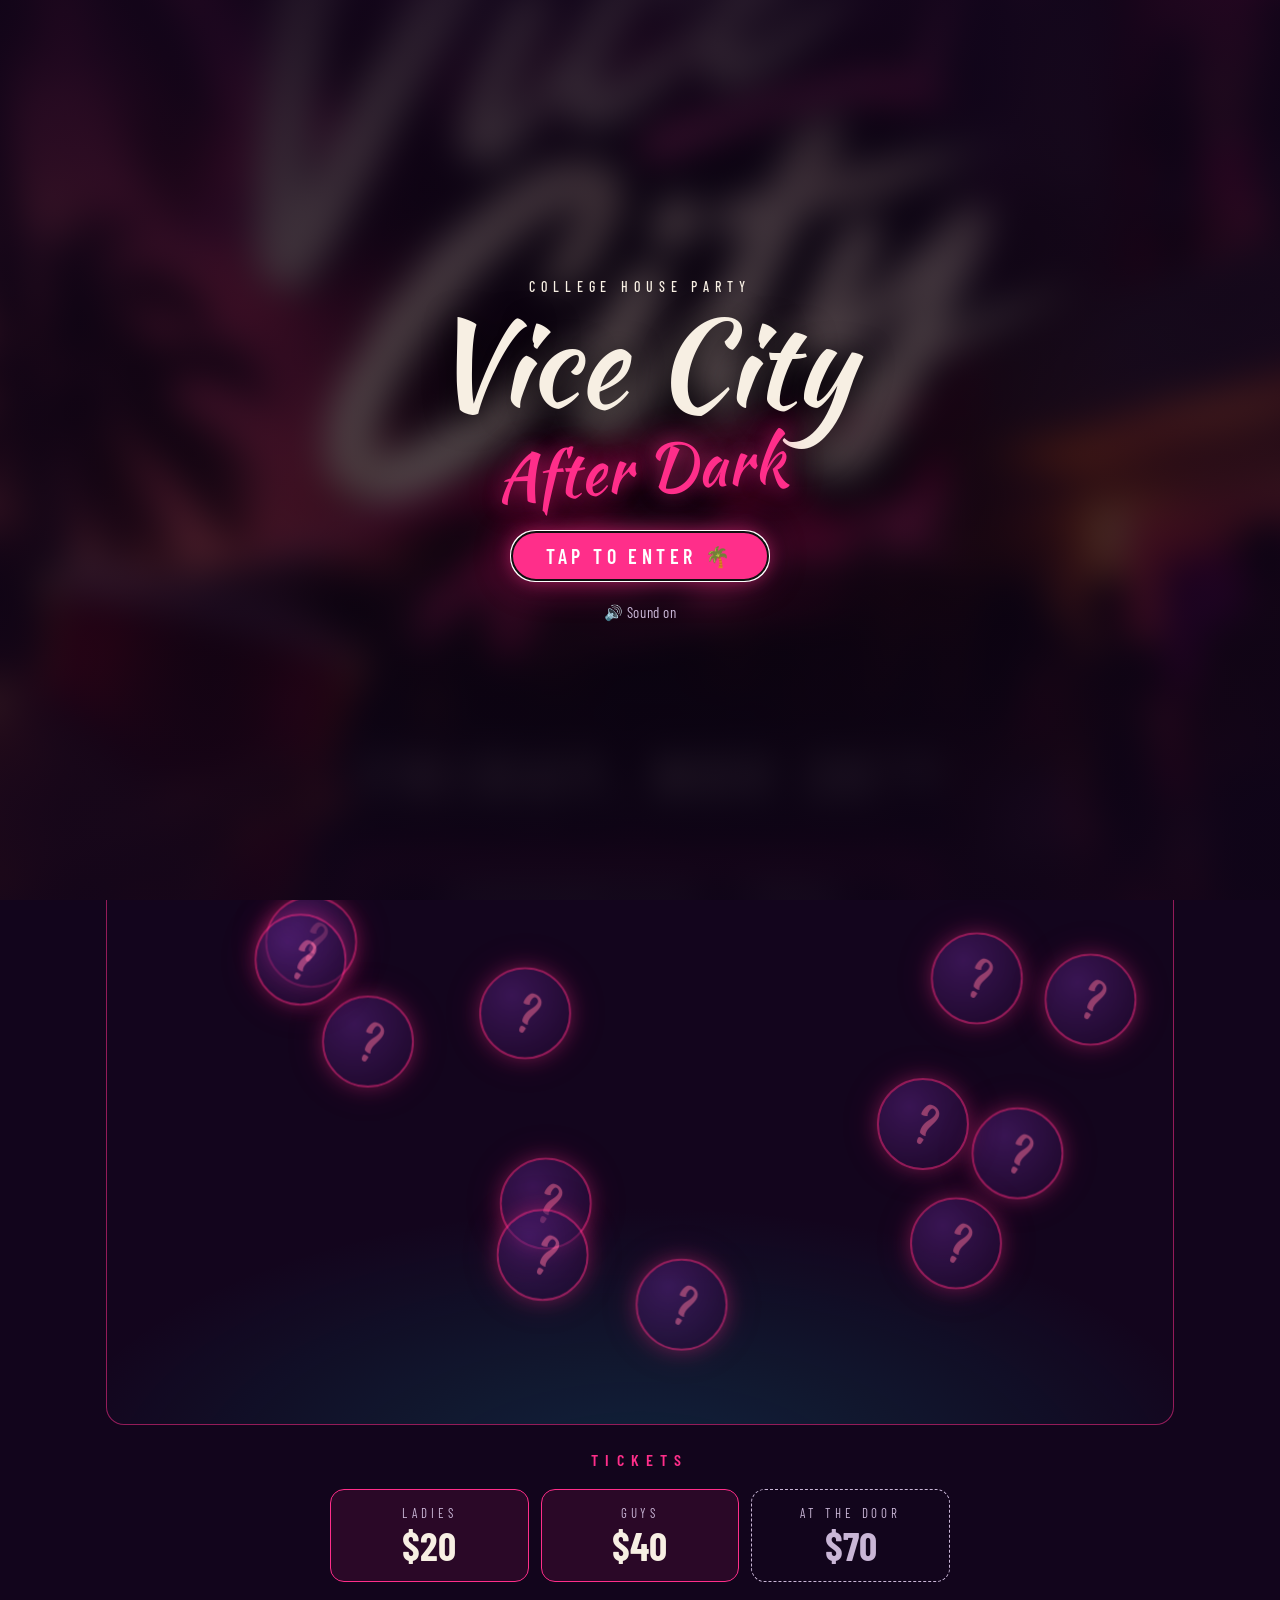
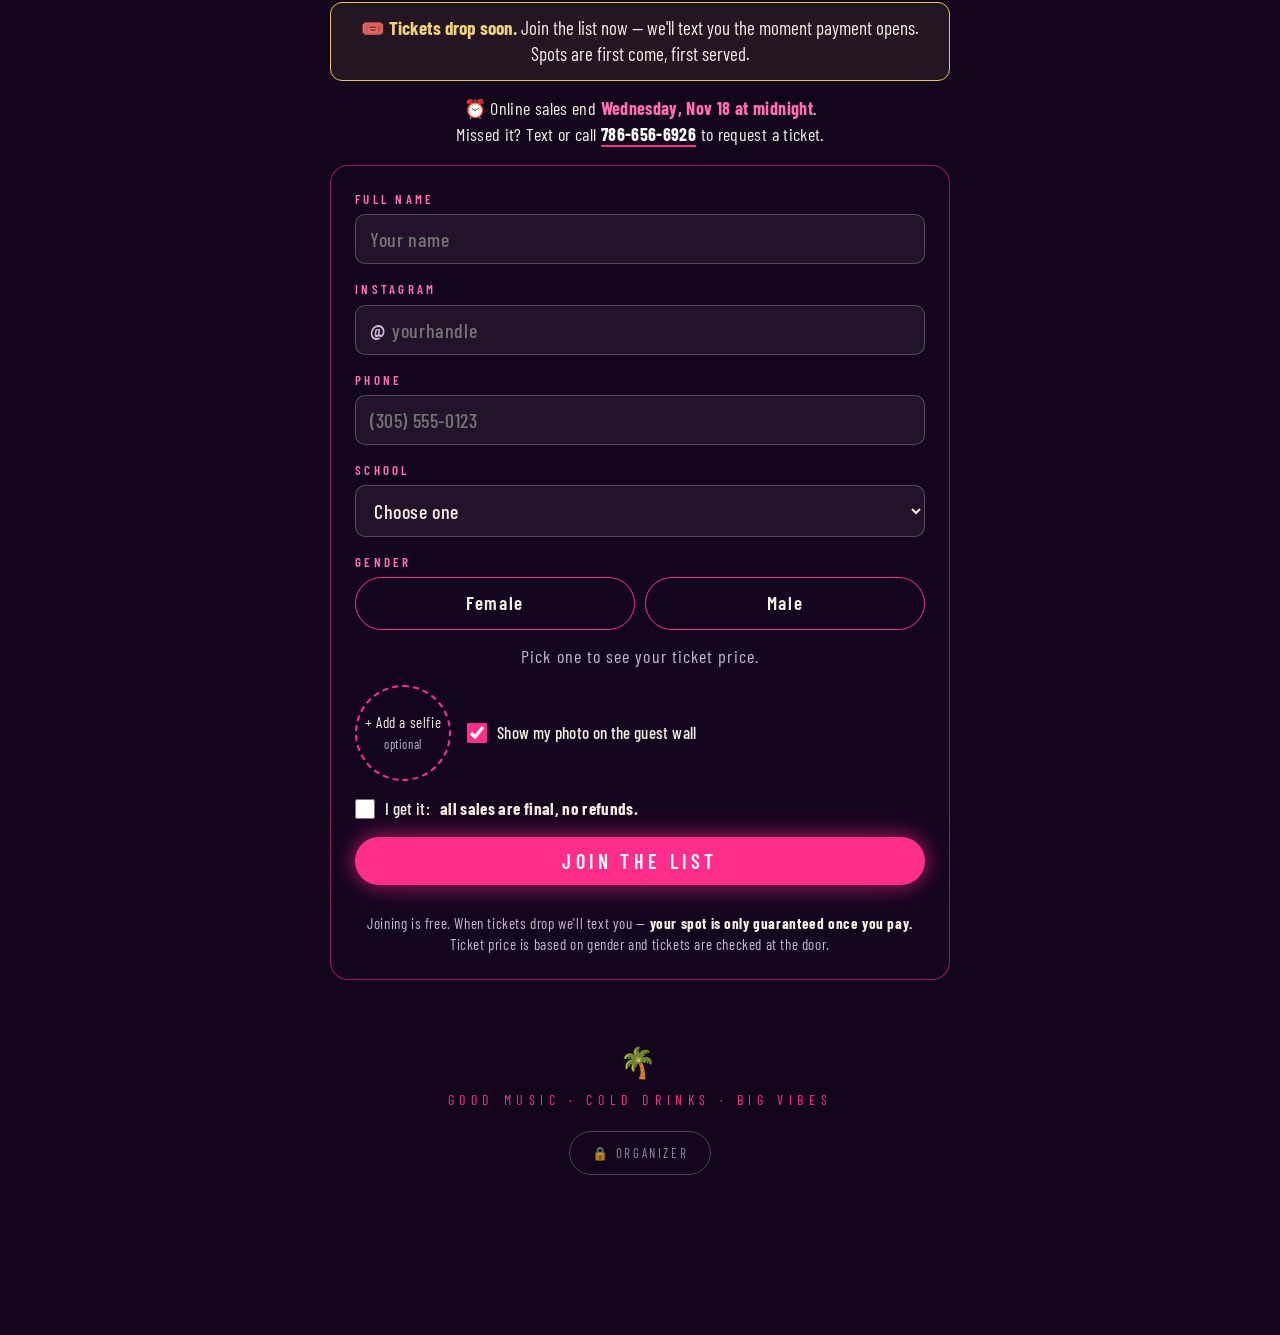
==== index.html @ 7ec66a99 "'Few spots left' instead of the number; named guests stay on the wall Most of the list (Google Forms" ====
<!doctype html>
<html lang="en">
<head>
<meta charset="utf-8">
<meta name="viewport" content="width=device-width,initial-scale=1,viewport-fit=cover">
<title>Vice City — After Dark</title>
<meta name="description" content="College House Party · Friday, Nov 20 · 8PM–4AM · Dress code: Miami Vice. Grab your ticket and get on the guest wall.">
<meta property="og:title" content="Vice City — After Dark">
<meta property="og:description" content="Friday, Nov 20 · 8PM–4AM · Ladies $20 · Guys $40 · Address revealed after RSVP">
<meta property="og:image" content="/assets/og.jpg">
<meta property="og:type" content="website">
<meta name="twitter:card" content="summary_large_image">
<meta name="theme-color" content="#14061f">
<link rel="icon" href="data:image/svg+xml,<svg xmlns='http://www.w3.org/2000/svg' viewBox='0 0 100 100'><text y='.9em' font-size='90'>🌴</text></svg>">
<link rel="preconnect" href="https://fonts.googleapis.com">
<link rel="preconnect" href="https://fonts.gstatic.com" crossorigin>
<link href="https://fonts.googleapis.com/css2?family=Barlow+Condensed:wght@400;500;600;700&family=Kaushan+Script&display=swap" rel="stylesheet">
<link rel="stylesheet" href="/styles.css">
</head>
<body>
<div class="sky" aria-hidden="true"></div>

<a class="countdown" id="countdown" href="#tickets" hidden aria-live="off">
  <span>⏰ Online tickets end in</span> <b id="cdTime">—</b> <span class="cd-sep">·</span> <b id="cdSpots">Few</b> <span>spots left</span>
</a>

<div class="splash" id="splash" hidden role="dialog" aria-label="Enter the site">
  <div class="splash-inner">
    <p class="splash-top">College House Party</p>
    <p class="splash-title">Vice City</p>
    <p class="script">After Dark</p>
    <button class="btn" id="enterBtn" type="button">Tap to enter 🌴</button>
    <p class="fine">🔊 Sound on</p>
  </div>
</div>

<header class="topline"><span></span><p>College House Party</p><span></span></header>

<main>
  <section class="hero">
    <div class="flyer-wrap">
    <div class="seal" role="img" aria-label="Exclusive for STU, FIU and UM students">
      <span class="seal-top">Exclusive</span>
      <span class="seal-mid">STU · FIU · UM</span>
      <span class="seal-bot">Students only</span>
    </div>
    <figure class="flyer">
      <img src="/assets/flyer.webp" alt="Vice City — After Dark flyer. Friday, Nov 20th. Address TBA. Dress code: Miami Vice." width="1024" height="1536">
    </figure>
    </div>

    <div class="info">
      <p class="script">After Dark</p>
      <dl class="facts">
        <div><dt>When</dt><dd>Friday, Nov 20 · 8PM – 4AM</dd></div>
        <div><dt>Where</dt><dd>Miami · <strong>address revealed after RSVP</strong></dd></div>
        <div><dt>Dress code</dt><dd>Miami Vice — linen · sundresses · button ups · colors</dd></div>
      </dl>

      <div class="counter" id="counter" aria-live="polite">
        <div><b id="spotsLeft">Few</b><span>spots left</span></div>
      </div>

      <a class="btn" href="#tickets" id="heroCta">Join the list</a>
      <p class="deadline" id="salesNote">Online tickets <strong>until Wed, Nov 18 at midnight</strong>.
        After that, text or call <a class="phone" href="sms:+17866566926">786-656-6926</a> to request a ticket · At the door: $70</p>
    </div>
  </section>

  <section class="wall-section" aria-labelledby="wallTitle">
    <h2 id="wallTitle" class="eyebrow">Who's pulling up</h2>
    <div class="wall" id="wall" role="list">
      <p class="wall-empty" id="wallEmpty">Be the first one on the wall. 🌴</p>
    </div>
    <div class="crews" id="crews" hidden>
      <h3 class="eyebrow">Crews pulling up</h3>
      <ul class="crew-list" id="crewList"></ul>
    </div>
  </section>

  <section class="tickets" id="tickets" aria-labelledby="ticketsTitle">
    <h2 id="ticketsTitle" class="eyebrow">Tickets</h2>

    <div class="prices">
      <div class="price"><span>Ladies</span><b>$20</b></div>
      <div class="price"><span>Guys</span><b>$40</b></div>
      <div class="price door"><span>At the door</span><b>$70</b></div>
    </div>

    <p class="list-note" id="listNote">🎟️ <strong>Tickets drop soon.</strong> Join the list now — we'll text you the moment payment opens. Spots are first come, first served.</p>

    <p class="deadline center">⏰ Online sales end <strong>Wednesday, Nov 18 at midnight</strong>.<br>
      Missed it? Text or call <a class="phone" href="sms:+17866566926">786-656-6926</a> to request a ticket.</p>

    <form id="rsvp" class="card" novalidate>
      <div class="closed-msg" id="closedMsg" hidden></div>

      <label>Full name
        <input name="name" id="name" autocomplete="name" maxlength="60" required placeholder="Your name">
      </label>

      <label>Instagram
        <div class="at"><span>@</span><input name="instagram" id="instagram" autocapitalize="off" autocomplete="off" spellcheck="false" maxlength="30" required placeholder="yourhandle"></div>
      </label>

      <label>Phone
        <input name="phone" id="phone" type="tel" inputmode="tel" autocomplete="tel" maxlength="20" required placeholder="(305) 555-0123">
      </label>

      <label>School
        <select name="school" id="school" required>
          <option value="" disabled selected>Choose one</option>
          <option value="FIU">FIU</option>
          <option value="St. Thomas">St. Thomas (STU)</option>
          <option value="UM">UM (University of Miami)</option>
          <option value="Other">Other</option>
        </select>
      </label>

      <div class="referral" id="referral" hidden>
        <p class="ref-note">✨ Exclusive for STU, FIU &amp; UM students. Not one of them? Tell us who invited you.</p>
        <label>Who invited you?
          <input id="refName" maxlength="60" autocomplete="off" placeholder="Their full name">
        </label>
        <label>Their school
          <select id="refSchool">
            <option value="" disabled selected>Choose one</option>
            <option value="FIU">FIU</option>
            <option value="St. Thomas">St. Thomas (STU)</option>
            <option value="UM">UM (University of Miami)</option>
          </select>
        </label>
      </div>

      <fieldset class="ticket-pick">
        <legend>Gender</legend>
        <label class="pill"><input type="radio" name="gender" value="female" required><span>Female</span></label>
        <label class="pill"><input type="radio" name="gender" value="male"><span>Male</span></label>
        <p class="your-price" id="yourPrice">Pick one to see your ticket price.</p>
      </fieldset>

      <div class="photo-row">
        <label class="photo-drop" for="photo">
          <img id="photoPreview" alt="" hidden>
          <span id="photoHint">+ Add a selfie<br><small>optional</small></span>
        </label>
        <input type="file" id="photo" name="photo" accept="image/*" hidden>
        <label class="check"><input type="checkbox" id="showPhoto" name="showPhoto" checked> Show my photo on the guest wall</label>
      </div>

      <label class="check"><input type="checkbox" id="terms" required> I get it: <strong>all sales are final, no refunds.</strong></label>

      <p class="error" id="formError" role="alert" hidden></p>
      <button class="btn wide" type="submit" id="payBtn">Join the list</button>
      <p class="fine center" id="formFine"><span id="finePay" hidden>Next step: pay to lock your spot. <strong>Your spot is only guaranteed once you pay.</strong></span><span id="fineList">Joining is free. When tickets drop we'll text you — <strong>your spot is only guaranteed once you pay.</strong></span><br>
        Ticket price is based on gender and tickets are checked at the door.</p>
    </form>

    <div class="card applied" id="applied" hidden aria-live="polite"></div>
  </section>

  <section class="ticket-page card" id="myTicket" hidden aria-live="polite"></section>
</main>

<div class="music" id="music" hidden>
  <span class="music-title" id="musicTitle"></span>
  <button class="music-btn" id="musicBtn" aria-pressed="false" aria-label="Play music"><span class="eq" aria-hidden="true"><i></i><i></i><i></i></span></button>
</div>
<div class="yt-hidden" aria-hidden="true"><div id="ytPlayer"></div></div>

<footer class="foot">
  <span class="palm" aria-hidden="true">🌴</span>
  <p>Good music · Cold drinks · Big vibes</p>
  <a class="org-link" href="/admin">🔒 Organizer</a>
</footer>

<script src="/config.js"></script>
<script src="/app.js"></script>
<script src="/music.js"></script>
</body>
</html>
---- styles.css ----
:root{
  --night:#12051c; --plum:#2a0c3d; --violet:#4b1a6b;
  --pink:#ff2e8a; --pink-soft:#ff6fb0; --sunset:#ff7a8a;
  --cream:#f7efe3; --muted:#c9b6d6; --line:rgba(255,46,138,.55);
  --card:rgba(20,6,31,.72); --radius:18px;
  --glow:0 0 18px rgba(255,46,138,.55),0 0 42px rgba(255,46,138,.25);
}
*{box-sizing:border-box;margin:0;padding:0}
[hidden]{display:none!important}
html{scroll-behavior:smooth}
body{
  min-height:100vh;background:var(--night);color:var(--cream);
  font-family:"Barlow Condensed",system-ui,sans-serif;font-size:18px;line-height:1.4;
  -webkit-font-smoothing:antialiased;overflow-x:hidden;
}
.sky{position:fixed;inset:0;z-index:-1;
  background:
    radial-gradient(120% 60% at 20% 0%,rgba(255,94,140,.35),transparent 60%),
    radial-gradient(90% 50% at 100% 30%,rgba(140,40,180,.35),transparent 60%),
    linear-gradient(180deg,#2b0d3f 0%,#170622 45%,#0b0312 100%);}

.topline{display:flex;align-items:center;gap:16px;max-width:1100px;margin:0 auto;padding:22px 16px 6px}
.topline span{flex:1;height:1px;background:var(--cream);opacity:.7}
.topline p{letter-spacing:.42em;text-transform:uppercase;font-weight:500;font-size:14px;white-space:nowrap}

main{max-width:1100px;margin:0 auto;padding:0 16px}

.hero{display:grid;grid-template-columns:minmax(0,460px) minmax(0,1fr);gap:40px;align-items:center;padding:24px 0 40px}
/* gold "exclusive" seal on the flyer */
.flyer-wrap{position:relative}
.seal{position:absolute;top:-18px;right:-18px;z-index:2;width:118px;height:118px;border-radius:50%;
  display:grid;place-content:center;justify-items:center;gap:1px;text-align:center;transform:rotate(12deg);
  color:#3b2406;text-transform:uppercase;font-weight:700;
  background:radial-gradient(circle at 30% 25%,#fff6cf 0%,#f6d878 28%,#d9a63c 60%,#a8741d 100%);
  box-shadow:0 0 0 3px #f3d27a,0 0 0 6px rgba(59,36,6,.55),0 0 0 8px #e9c25e,0 10px 28px rgba(0,0,0,.55),0 0 30px rgba(246,216,120,.45)}
.seal::before{content:"";position:absolute;inset:9px;border-radius:50%;border:1.5px dashed rgba(59,36,6,.5)}
.seal-top,.seal-bot{font-size:11px;letter-spacing:.22em}
.seal-mid{font-size:17px;letter-spacing:.06em;line-height:1.05;margin:2px 0}
.flyer{border-radius:var(--radius);overflow:hidden;box-shadow:var(--glow),0 30px 60px rgba(0,0,0,.5);border:1px solid var(--line)}
.flyer img{display:block;width:100%;height:auto}

.script{font-family:"Kaushan Script",cursive;color:var(--pink);font-size:56px;line-height:1;transform:rotate(-4deg);text-shadow:var(--glow);margin-bottom:30px;padding-top:6px}
.facts{display:grid;gap:14px;margin-bottom:24px}
.facts dt{color:var(--pink-soft);letter-spacing:.35em;text-transform:uppercase;font-size:13px;font-weight:600}
.facts dd{font-size:22px;font-weight:500;letter-spacing:.04em}
.facts strong{color:var(--cream);border-bottom:1px solid var(--pink)}

.counter{display:flex;gap:12px;margin-bottom:22px;max-width:320px}
.counter div{flex:1;border:1.5px solid var(--pink);border-radius:12px;padding:10px 14px;background:rgba(255,46,138,.08)}
.counter b{display:block;font-size:40px;line-height:1;font-weight:700}
.counter span{letter-spacing:.3em;text-transform:uppercase;font-size:13px;color:var(--muted)}

.btn{display:inline-block;text-decoration:none;text-align:center;cursor:pointer;
  background:var(--pink);color:#fff;border:0;border-radius:999px;padding:14px 34px;
  font:600 20px/1 "Barlow Condensed",sans-serif;letter-spacing:.22em;text-transform:uppercase;
  box-shadow:var(--glow);transition:transform .15s,filter .15s}
.btn:hover{transform:translateY(-2px);filter:brightness(1.08)}
.btn:disabled{opacity:.45;cursor:not-allowed;transform:none}
.btn.wide{width:100%}
.fine{margin-top:12px;font-size:15px;color:var(--muted);letter-spacing:.04em}

.eyebrow{text-align:center;color:var(--pink);letter-spacing:.45em;text-transform:uppercase;font-size:16px;font-weight:600;margin:24px 0 18px}

.deadline{margin-top:14px;font-size:17px;line-height:1.45;color:var(--cream);letter-spacing:.02em}
.deadline strong{color:var(--pink-soft)}
.deadline.center{text-align:center;max-width:620px;margin:0 auto 18px;font-size:18px}
.phone{color:#fff;font-weight:700;white-space:nowrap;text-decoration:none;border-bottom:2px solid var(--pink)}

/* countdown bar (Tue–Wed, while payments are open) */
.countdown{position:sticky;top:0;z-index:30;display:flex;flex-wrap:wrap;justify-content:center;align-items:baseline;gap:6px;
  padding:10px 16px;text-decoration:none;color:#fff;text-align:center;font-size:15px;letter-spacing:.14em;text-transform:uppercase;font-weight:600;
  background:linear-gradient(90deg,#c2156b,var(--pink),#c2156b);box-shadow:0 4px 24px rgba(255,46,138,.45)}
.countdown b{font-size:19px;letter-spacing:.06em;font-variant-numeric:tabular-nums}
.countdown .cd-sep{opacity:.6}
@media (max-width:480px){.countdown{font-size:12px;letter-spacing:.05em;gap:4px;padding:9px 10px}.countdown b{font-size:15px;letter-spacing:.02em}}

/* entry splash (the tap that lets the music play) */
body.locked{overflow:hidden}
.splash{position:fixed;inset:0;z-index:50;display:grid;place-items:center;padding:24px 16px;cursor:pointer;text-align:center;
  background:#12051c;overflow:hidden;transition:opacity .55s ease}
.splash::before{content:"";position:absolute;inset:-40px;background:url(/assets/flyer.webp) center/cover;filter:blur(18px) brightness(.55) saturate(1.3)}
.splash::after{content:"";position:absolute;inset:0;background:radial-gradient(70% 55% at 50% 50%,rgba(18,5,28,.35),rgba(18,5,28,.85))}
.splash.gone{opacity:0;pointer-events:none}
.splash-inner{display:grid;gap:10px;justify-items:center;position:relative;z-index:1}
.splash-top{letter-spacing:.42em;text-transform:uppercase;font-size:14px;font-weight:500}
.splash-title{font-family:"Kaushan Script",cursive;font-size:clamp(64px,18vw,120px);line-height:.95;color:var(--cream);text-shadow:0 4px 30px rgba(0,0,0,.6)}
.splash .script{margin:0 0 22px;font-size:clamp(40px,11vw,64px)}
.splash .btn{animation:pulse 1.8s ease-in-out infinite}
@keyframes pulse{0%,100%{box-shadow:var(--glow)}50%{box-shadow:0 0 28px rgba(255,46,138,.9),0 0 70px rgba(255,46,138,.45)}}

/* small "now playing" label + play/pause circle */
/* sits above the Netlify badge (bottom-right, ~64px tall), which would otherwise swallow taps */
.music{position:fixed;right:16px;bottom:calc(84px + env(safe-area-inset-bottom));z-index:20;display:flex;align-items:center;gap:8px;pointer-events:none}
.music .music-btn{pointer-events:auto}
.music-title{font-size:12px;letter-spacing:.08em;color:var(--cream);background:rgba(18,5,28,.82);border:1px solid rgba(255,46,138,.45);
  border-radius:999px;padding:5px 10px;max-width:58vw;white-space:nowrap;overflow:hidden;text-overflow:ellipsis;backdrop-filter:blur(8px);transition:opacity .25s}
.music-title::before{content:"♫ ";color:var(--pink)}
.music.compact .music-title{opacity:0;pointer-events:none}
.music-btn{width:44px;height:44px;flex:none;border-radius:50%;display:grid;place-items:center;background:rgba(18,5,28,.9);
  border:1.5px solid var(--pink);cursor:pointer;box-shadow:var(--glow);backdrop-filter:blur(8px)}
.eq{display:flex;align-items:flex-end;gap:3px;height:16px}
.eq i{width:3px;height:5px;background:var(--pink);border-radius:1px}
.music-btn[aria-pressed=true] .eq i{animation:eq .9s ease-in-out infinite}
.music-btn[aria-pressed=true] .eq i:nth-child(2){animation-delay:.2s}
.music-btn[aria-pressed=true] .eq i:nth-child(3){animation-delay:.4s}
@keyframes eq{0%,100%{height:5px}50%{height:16px}}
/* the YouTube player stays in the page (so it can play) but out of sight */
.yt-hidden{position:fixed;left:0;bottom:0;width:200px;height:200px;opacity:.01;pointer-events:none;z-index:-2;overflow:hidden}
.yt-hidden iframe{width:200px;height:200px;border:0}

/* guest wall */
.wall{position:relative;height:min(70vh,560px);border-radius:var(--radius);overflow:hidden;
  border:1px solid var(--line);
  background:radial-gradient(80% 70% at 50% 110%,rgba(0,180,200,.18),transparent 70%),rgba(20,6,31,.55)}
.wall-empty{position:absolute;inset:0;display:grid;place-items:center;color:var(--muted);font-size:22px;letter-spacing:.06em}
.bubble{transition:opacity .85s ease}
.bubble.enter,.bubble.leave{opacity:0}
.bubble{position:absolute;left:0;top:0;width:var(--s,84px);display:flex;flex-direction:column;align-items:center;gap:6px;
  text-decoration:none;color:var(--cream);will-change:transform}
.bubble .face{width:var(--s,84px);height:var(--s,84px);border-radius:50%;overflow:hidden;display:grid;place-items:center;
  border:2px solid var(--pink);box-shadow:var(--glow);background:linear-gradient(135deg,var(--violet),var(--pink));
  font-weight:700;font-size:calc(var(--s,84px)*.36);letter-spacing:.04em}
.bubble .face img{width:100%;height:100%;object-fit:cover}
.bubble .handle{font-size:14px;font-weight:600;letter-spacing:.04em;background:rgba(18,5,28,.75);padding:2px 8px;border-radius:999px;white-space:nowrap;max-width:150px;overflow:hidden;text-overflow:ellipsis}
.bubble.mystery .face{background:radial-gradient(circle at 35% 30%,#5a2380,#22092f);color:var(--pink-soft);font-size:calc(var(--s,84px)*.5);font-family:"Kaushan Script",cursive;font-weight:400}
.bubble.filler{opacity:.55}
.bubble.me .face{border-color:#fff;box-shadow:0 0 0 3px var(--pink),var(--glow)}

/* tickets */
.tickets{padding-bottom:20px}
.prices{display:grid;grid-template-columns:repeat(3,1fr);gap:12px;max-width:620px;margin:0 auto 20px}
.price{border:1.5px solid var(--pink);border-radius:14px;padding:14px 8px;text-align:center;background:rgba(255,46,138,.1)}
.price span{display:block;letter-spacing:.3em;text-transform:uppercase;font-size:13px;color:var(--muted)}
.price b{font-size:40px;line-height:1.1}
.price.door{border-style:dashed;border-color:var(--muted);background:transparent}
.price.door b{color:var(--muted)}

.card{max-width:620px;margin:0 auto;background:var(--card);border:1px solid var(--line);border-radius:var(--radius);padding:24px;backdrop-filter:blur(10px)}
form{display:grid;gap:16px}
form>label,legend{display:grid;gap:6px;letter-spacing:.25em;text-transform:uppercase;font-size:13px;font-weight:600;color:var(--pink-soft)}
input,select{width:100%;font:500 20px "Barlow Condensed",sans-serif;letter-spacing:.03em;color:var(--cream);
  background:rgba(255,255,255,.06);border:1px solid rgba(247,239,227,.25);border-radius:10px;padding:12px 14px;text-transform:none}
select option{color:#111}
input:focus,select:focus{outline:2px solid var(--pink);outline-offset:1px}
.at{display:flex;align-items:center;background:rgba(255,255,255,.06);border:1px solid rgba(247,239,227,.25);border-radius:10px}
.at span{padding-left:14px;font-size:20px;color:var(--muted)}
.at input{border:0;background:transparent;padding-left:4px}
fieldset{border:0;display:flex;flex-wrap:wrap;gap:10px}
legend{width:100%;margin-bottom:6px}
.pill{flex:1;min-width:140px;position:relative}
.pill input{position:absolute;opacity:0;width:1px;height:1px;left:50%;top:50%;pointer-events:none}
.pill span{display:block;text-align:center;padding:12px;border-radius:999px;border:1.5px solid var(--pink);font-size:19px;font-weight:600;letter-spacing:.08em;cursor:pointer}
.pill input:checked+span{background:var(--pink);box-shadow:var(--glow)}
.pill input:focus-visible+span{outline:2px solid #fff}
.referral{display:grid;gap:14px;padding:14px;border:1.5px solid #e9c25e;border-radius:12px;background:rgba(246,216,120,.07)}
.referral label{display:grid;gap:6px;letter-spacing:.25em;text-transform:uppercase;font-size:13px;font-weight:600;color:#f3d27a}
.ref-note{font-size:17px;line-height:1.35;color:var(--cream)}
.list-note{max-width:620px;margin:0 auto 14px;text-align:center;font-size:19px;line-height:1.4;padding:12px 16px;border-radius:12px;
  border:1.5px solid #e9c25e;background:rgba(246,216,120,.08);color:var(--cream)}
.list-note strong{color:#f3d27a}
.your-price{width:100%;text-align:center;font-size:18px;letter-spacing:.06em;color:var(--muted);margin-top:4px}
.your-price b{color:#fff;font-size:22px}
.crews{margin-top:22px}
.crew-list{list-style:none;display:flex;flex-wrap:wrap;justify-content:center;gap:10px;max-width:760px;margin:0 auto}
.crew-list li{padding:8px 16px;border-radius:999px;border:1.5px solid var(--pink);background:rgba(255,46,138,.1);font-weight:600;letter-spacing:.08em;font-size:17px;box-shadow:0 0 14px rgba(255,46,138,.25)}
.photo-row{display:flex;align-items:center;gap:16px;flex-wrap:wrap}
.photo-drop{width:96px;height:96px;border-radius:50%;border:2px dashed var(--pink);display:grid;place-items:center;text-align:center;cursor:pointer;overflow:hidden;font-size:15px;letter-spacing:.04em;color:var(--cream)}
.photo-drop img{width:100%;height:100%;object-fit:cover}
.photo-drop small{color:var(--muted)}
.check{display:flex;gap:10px;align-items:flex-start;font-size:17px;letter-spacing:.02em;text-transform:none;color:var(--cream);font-weight:500;flex:1;min-width:200px}
.check input{width:20px;height:20px;margin-top:2px;flex:none;accent-color:var(--pink)}
.error{color:#ffd1e4;background:rgba(255,46,138,.18);border:1px solid var(--pink);border-radius:10px;padding:10px 14px}
.closed-msg{text-align:center;font-size:20px;padding:6px 0 2px}

.applied{text-align:center;display:grid;gap:14px}
.applied h2{font-family:"Kaushan Script",cursive;color:var(--pink);font-size:36px;font-weight:400;text-shadow:var(--glow)}
.warn{font-size:20px;font-weight:600;color:#fff;background:rgba(255,46,138,.18);border:1.5px solid var(--pink);border-radius:12px;padding:10px 14px}
.fine.center{text-align:center}
.fine strong{color:var(--cream)}

/* my ticket */
.ticket-page{margin-top:24px;text-align:center;display:grid;gap:14px;justify-items:center}
.ticket-page h2{font-family:"Kaushan Script",cursive;color:var(--pink);font-size:48px;text-shadow:var(--glow);font-weight:400}
.ticket-page .addr{font-size:24px;border:1.5px solid var(--pink);border-radius:12px;padding:12px 18px}
.ticket-page .face{width:120px;height:120px}

.foot{text-align:center;padding:40px 16px calc(160px + env(safe-area-inset-bottom));color:var(--pink);letter-spacing:.4em;text-transform:uppercase;font-size:14px}
.org-link{position:relative;z-index:25;display:inline-block;margin-top:22px;font-size:13px;letter-spacing:.2em;color:var(--muted);text-decoration:none;opacity:.75;
  border:1px solid rgba(201,182,214,.45);border-radius:999px;padding:12px 22px}
.org-link:hover{opacity:1;color:var(--cream)}
.foot .palm{font-size:30px;display:block;margin-bottom:8px}

@media (max-width:820px){
  .topline{display:none}
  .hero{grid-template-columns:1fr;gap:24px;padding-top:16px}
  .flyer-wrap{max-width:440px;margin:0 auto;width:100%}
  .seal{width:96px;height:96px;top:-12px;right:-6px}
  .seal-top,.seal-bot{font-size:9px}
  .seal-mid{font-size:14px}
  .info{text-align:center}
  .counter{margin-left:auto;margin-right:auto}
  .script{font-size:46px}
  .facts dd{font-size:20px}
  .btn{width:100%}
  .wall{height:min(75vh,520px)}
  .card{padding:18px}
  .price b{font-size:32px}
}
@media (prefers-reduced-motion:reduce){html{scroll-behavior:auto}.btn{transition:none}.splash .btn{animation:none}}
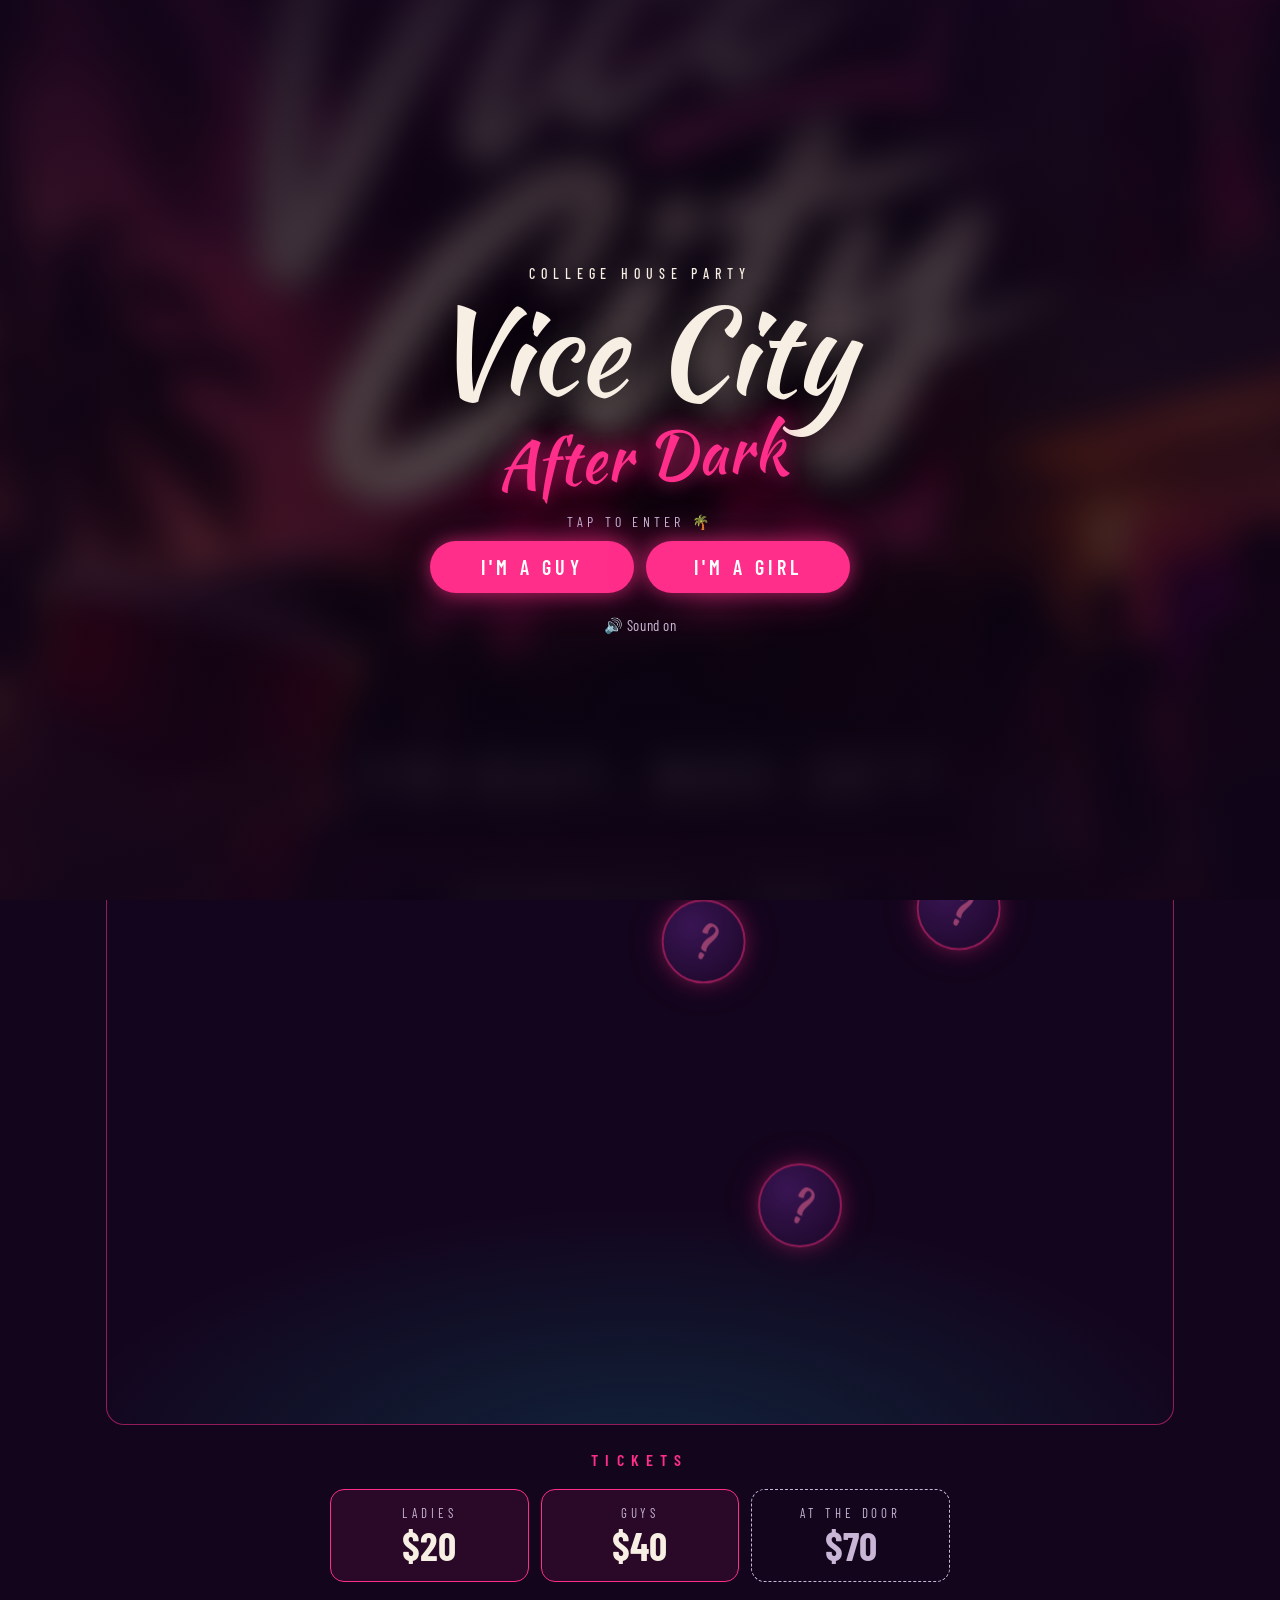
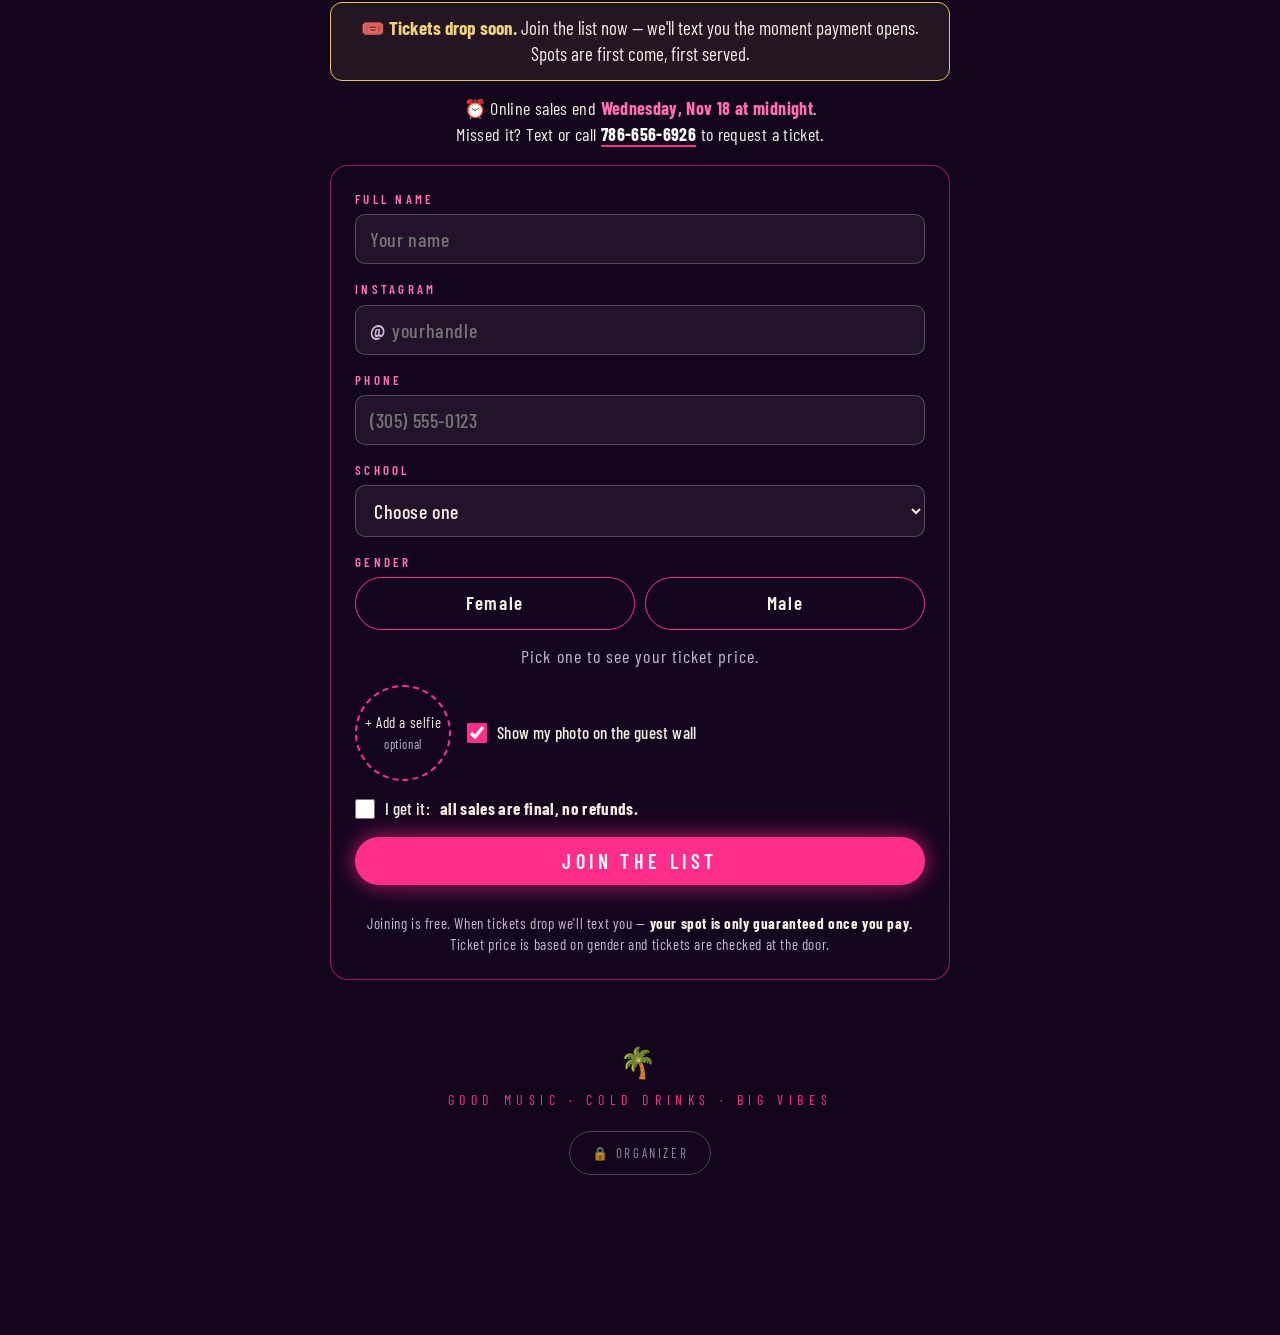
==== commit dec78123: "Entry screen asks 'I'm a guy / I'm a girl' and tailors the site - The choice (also the tap that star" ====
--- a/index.html
+++ b/index.html
@@ -29,7 +29,11 @@
     <p class="splash-top">College House Party</p>
     <p class="splash-title">Vice City</p>
     <p class="script">After Dark</p>
-    <button class="btn" id="enterBtn" type="button">Tap to enter 🌴</button>
+    <p class="splash-ask">Tap to enter 🌴</p>
+    <div class="splash-pick">
+      <button class="btn" id="enterBtn" type="button" data-gender="male">I'm a guy</button>
+      <button class="btn" type="button" data-gender="female">I'm a girl</button>
+    </div>
     <p class="fine">🔊 Sound on</p>
   </div>
 </div>
@@ -82,8 +86,8 @@
     <h2 id="ticketsTitle" class="eyebrow">Tickets</h2>
 
     <div class="prices">
-      <div class="price"><span>Ladies</span><b>$20</b></div>
-      <div class="price"><span>Guys</span><b>$40</b></div>
+      <div class="price" data-ticket="female"><span>Ladies</span><b>$20</b></div>
+      <div class="price" data-ticket="male"><span>Guys</span><b>$40</b></div>
       <div class="price door"><span>At the door</span><b>$70</b></div>
     </div>
 
--- a/styles.css
+++ b/styles.css
@@ -47,8 +47,12 @@
 
 .counter{display:flex;gap:12px;margin-bottom:22px;max-width:320px}
 .counter div{flex:1;border:1.5px solid var(--pink);border-radius:12px;padding:10px 14px;background:rgba(255,46,138,.08)}
-.counter b{display:block;font-size:40px;line-height:1;font-weight:700}
-.counter span{letter-spacing:.3em;text-transform:uppercase;font-size:13px;color:var(--muted)}
+.counter div{display:flex;flex-direction:column;align-items:center;gap:2px;text-align:center;padding:12px 16px;animation:spotsGlow 2.4s ease-in-out infinite}
+/* "FEW" in the site's pink, "SPOTS LEFT" big and bright — urgency without changing the box */
+.counter b{display:block;font-size:44px;line-height:1;font-weight:700;text-transform:uppercase;letter-spacing:.12em;color:var(--pink);text-shadow:var(--glow)}
+.counter span{letter-spacing:.14em;text-transform:uppercase;font-size:30px;line-height:1.05;font-weight:700;color:var(--cream)}
+@keyframes spotsGlow{0%,100%{box-shadow:0 0 0 rgba(255,46,138,0)}50%{box-shadow:0 0 22px rgba(255,46,138,.45)}}
+@media (prefers-reduced-motion:reduce){.counter div{animation:none}}
 
 .btn{display:inline-block;text-decoration:none;text-align:center;cursor:pointer;
   background:var(--pink);color:#fff;border:0;border-radius:999px;padding:14px 34px;
@@ -86,6 +90,10 @@
 .splash-title{font-family:"Kaushan Script",cursive;font-size:clamp(64px,18vw,120px);line-height:.95;color:var(--cream);text-shadow:0 4px 30px rgba(0,0,0,.6)}
 .splash .script{margin:0 0 22px;font-size:clamp(40px,11vw,64px)}
 .splash .btn{animation:pulse 1.8s ease-in-out infinite}
+.splash-ask{letter-spacing:.3em;text-transform:uppercase;font-size:14px;color:var(--muted);margin-top:-8px}
+.splash-pick{display:flex;gap:12px;flex-wrap:wrap;justify-content:center;width:100%;max-width:420px}
+.splash-pick .btn{flex:1;min-width:150px;padding:16px 18px}
+.prices.solo{grid-template-columns:repeat(2,1fr);max-width:420px}
 @keyframes pulse{0%,100%{box-shadow:var(--glow)}50%{box-shadow:0 0 28px rgba(255,46,138,.9),0 0 70px rgba(255,46,138,.45)}}
 
 /* small "now playing" label + play/pause circle */
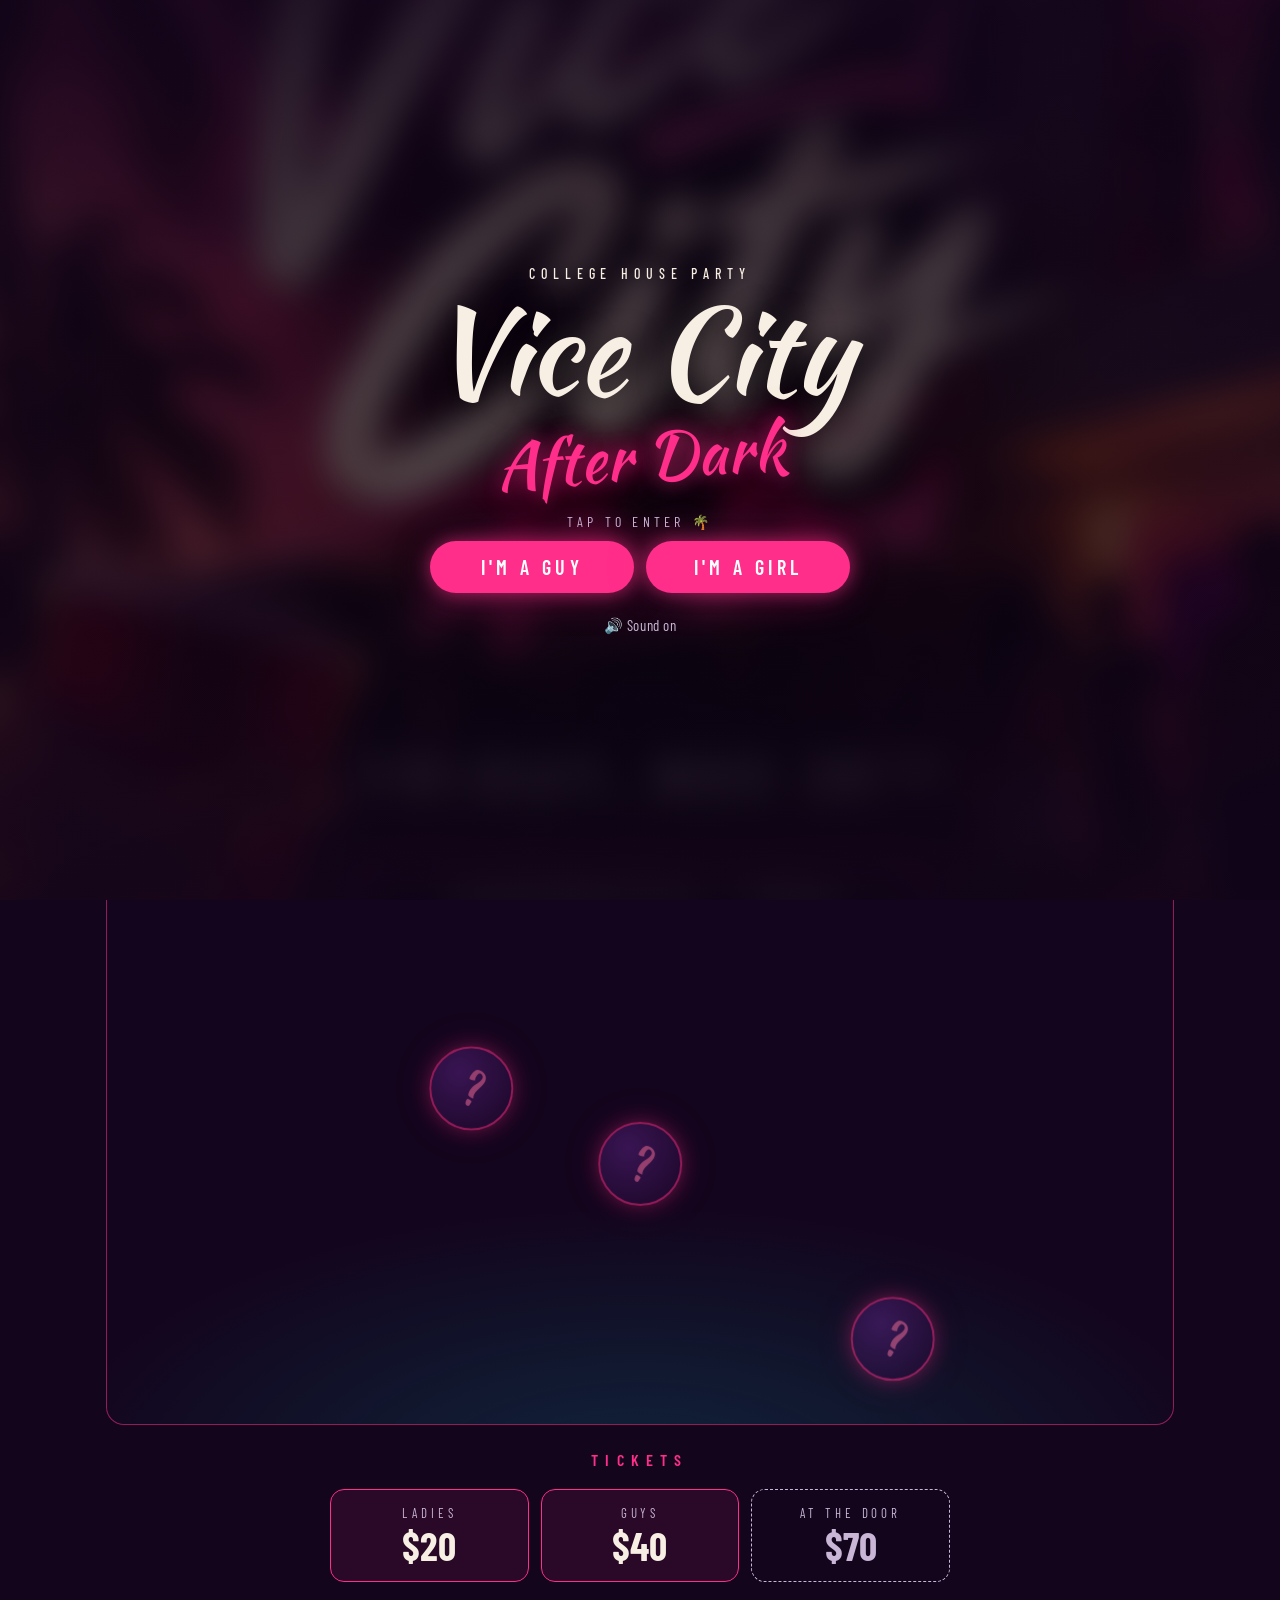
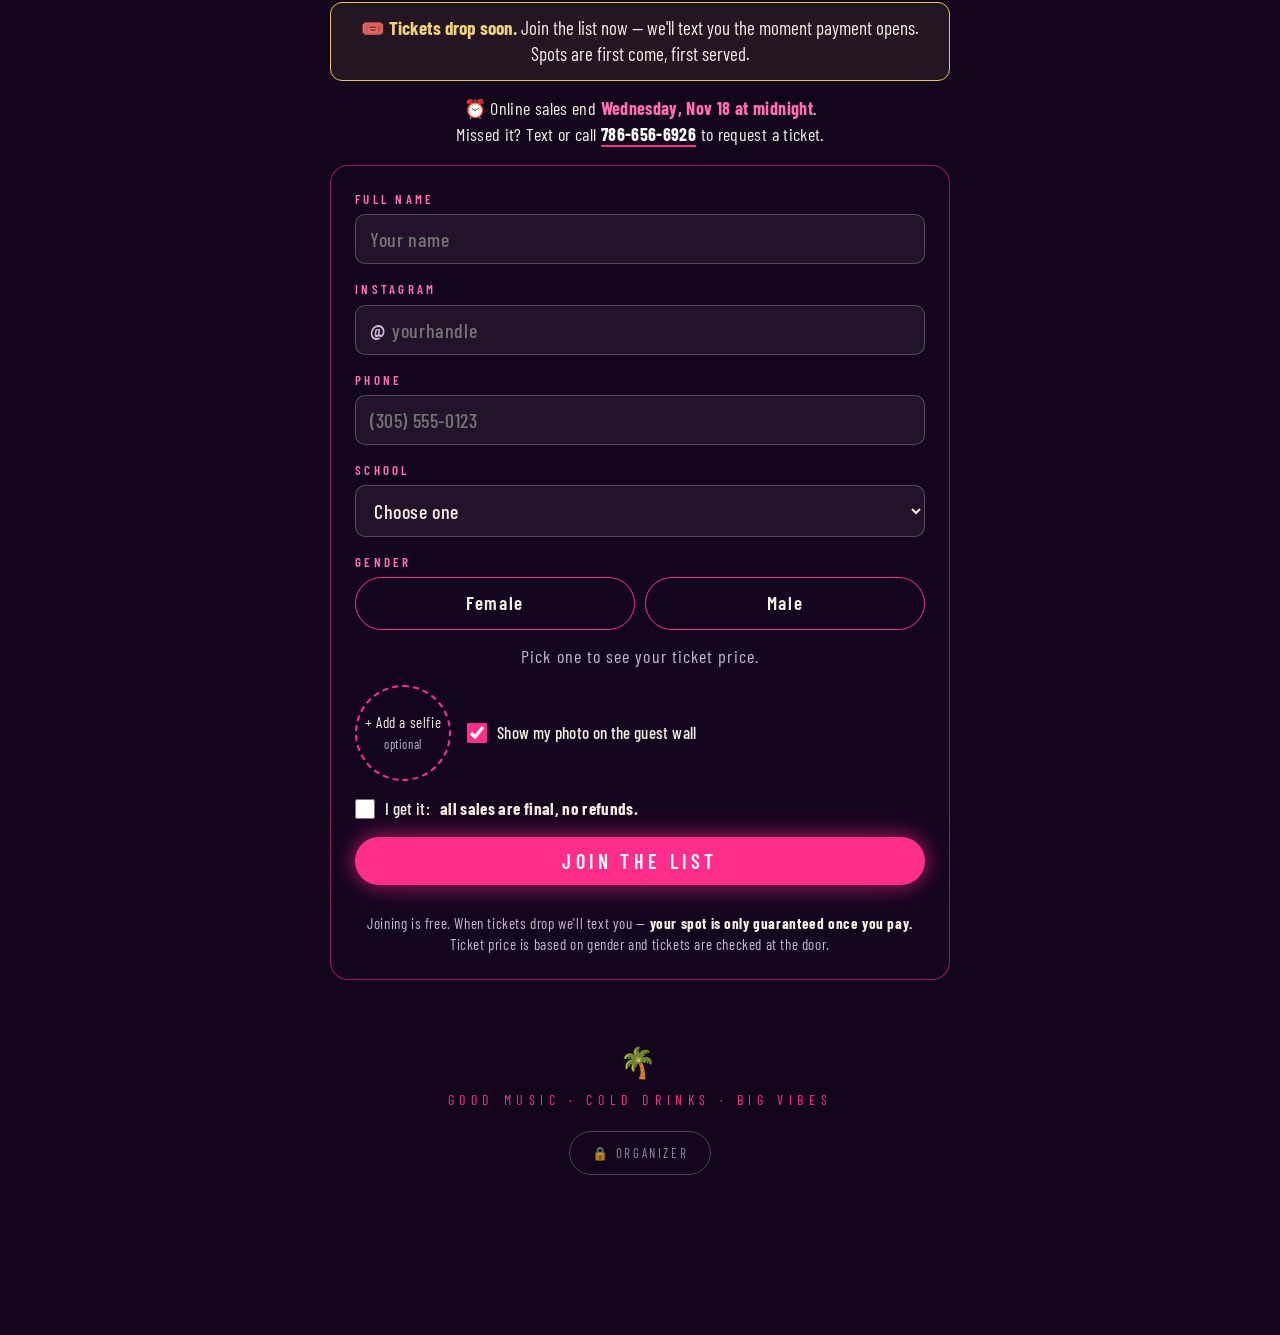
==== commit be8d4fbe: "Wall shows everyone by default, with an 'Only girls / Only guys' filter Co-Authored-By: Claude Opus " ====
--- a/index.html
+++ b/index.html
@@ -73,6 +73,10 @@
 
   <section class="wall-section" aria-labelledby="wallTitle">
     <h2 id="wallTitle" class="eyebrow">Who's pulling up</h2>
+    <div class="wall-filter" id="wallFilter" hidden role="group" aria-label="Filter the wall">
+      <button type="button" class="on" data-wf="all" aria-pressed="true">Everyone</button>
+      <button type="button" data-wf="opp" id="wfOpp" aria-pressed="false">Only girls 👀</button>
+    </div>
     <div class="wall" id="wall" role="list">
       <p class="wall-empty" id="wallEmpty">Be the first one on the wall. 🌴</p>
     </div>
--- a/styles.css
+++ b/styles.css
@@ -115,6 +115,12 @@
 /* the YouTube player stays in the page (so it can play) but out of sight */
 .yt-hidden{position:fixed;left:0;bottom:0;width:200px;height:200px;opacity:.01;pointer-events:none;z-index:-2;overflow:hidden}
 .yt-hidden iframe{width:200px;height:200px;border:0}
+
+/* wall filter: Everyone / only the opposite gender */
+.wall-filter{display:flex;gap:10px;justify-content:center;margin:-4px 0 16px}
+.wall-filter button{background:transparent;color:var(--cream);border:1.5px solid var(--pink);border-radius:999px;padding:9px 18px;
+  font:600 15px "Barlow Condensed",sans-serif;letter-spacing:.14em;text-transform:uppercase;cursor:pointer}
+.wall-filter button.on{background:var(--pink);box-shadow:var(--glow)}
 
 /* guest wall */
 .wall{position:relative;height:min(70vh,560px);border-radius:var(--radius);overflow:hidden;
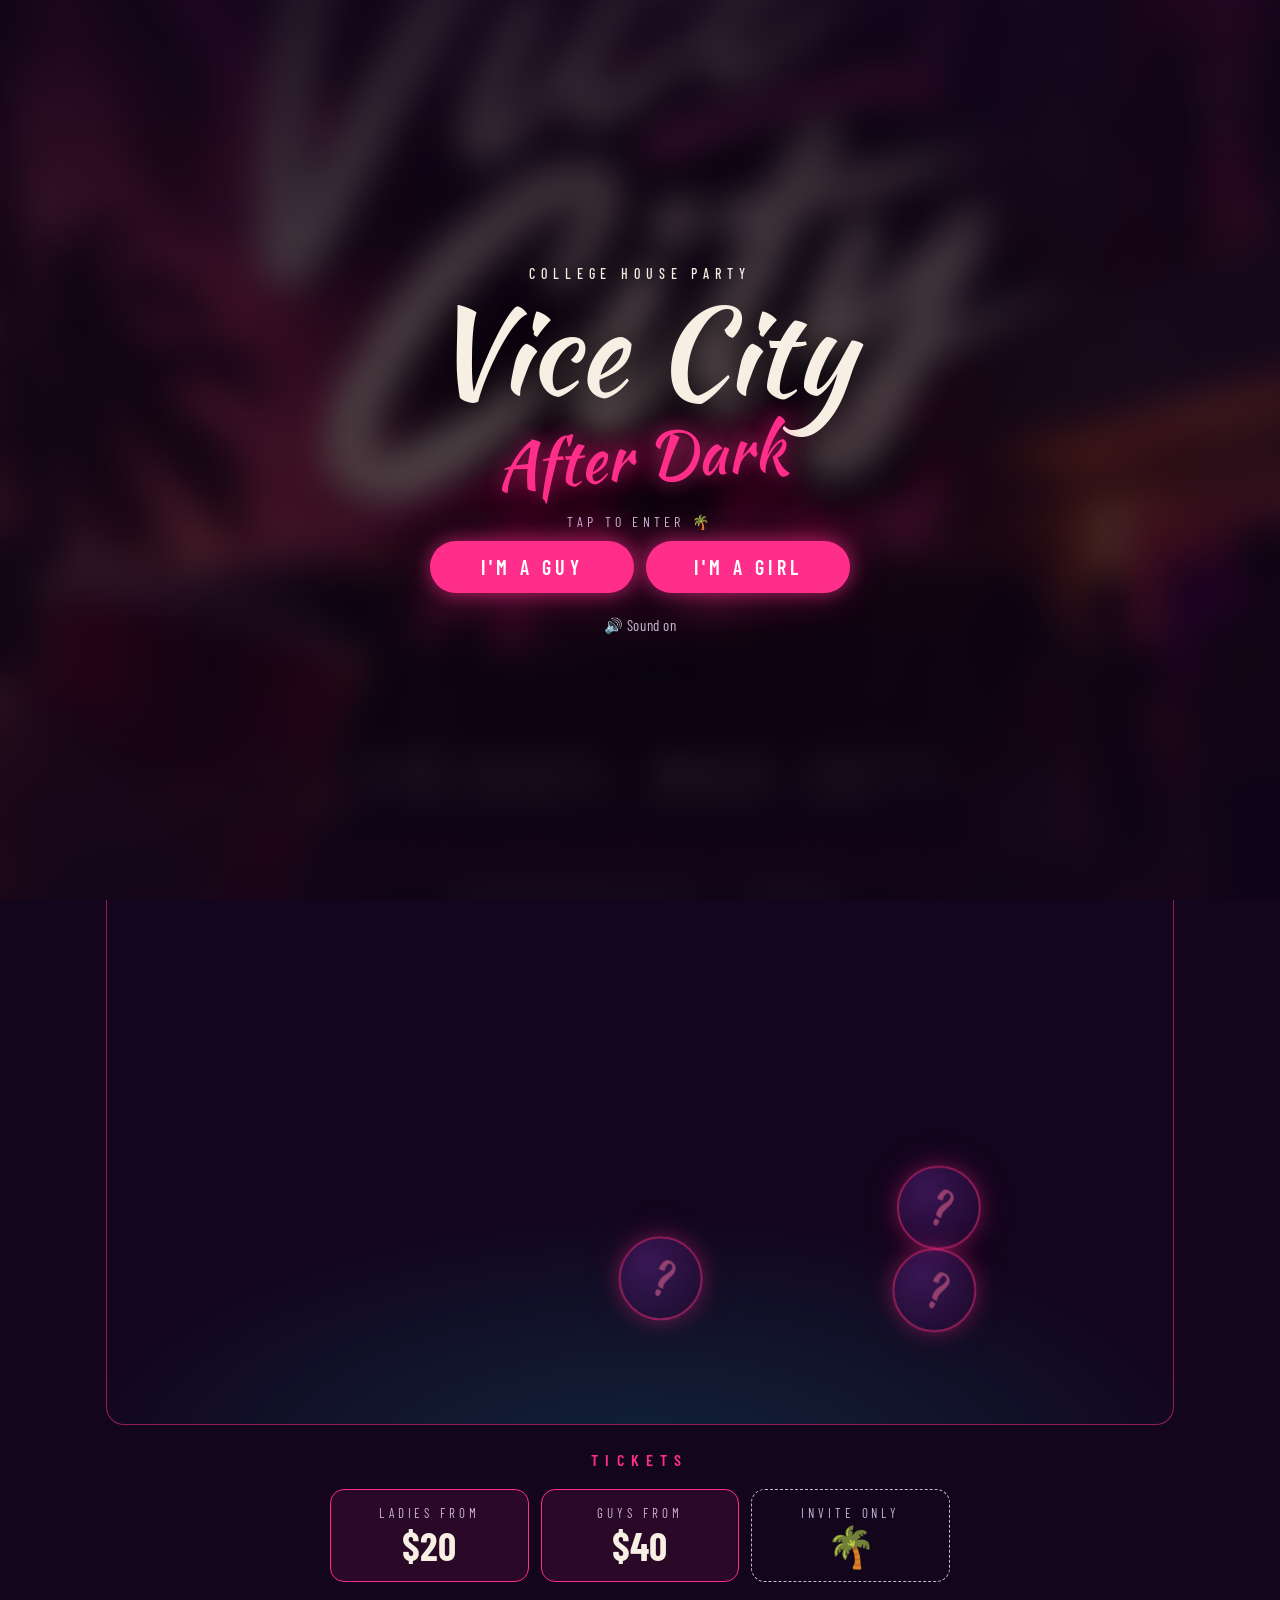
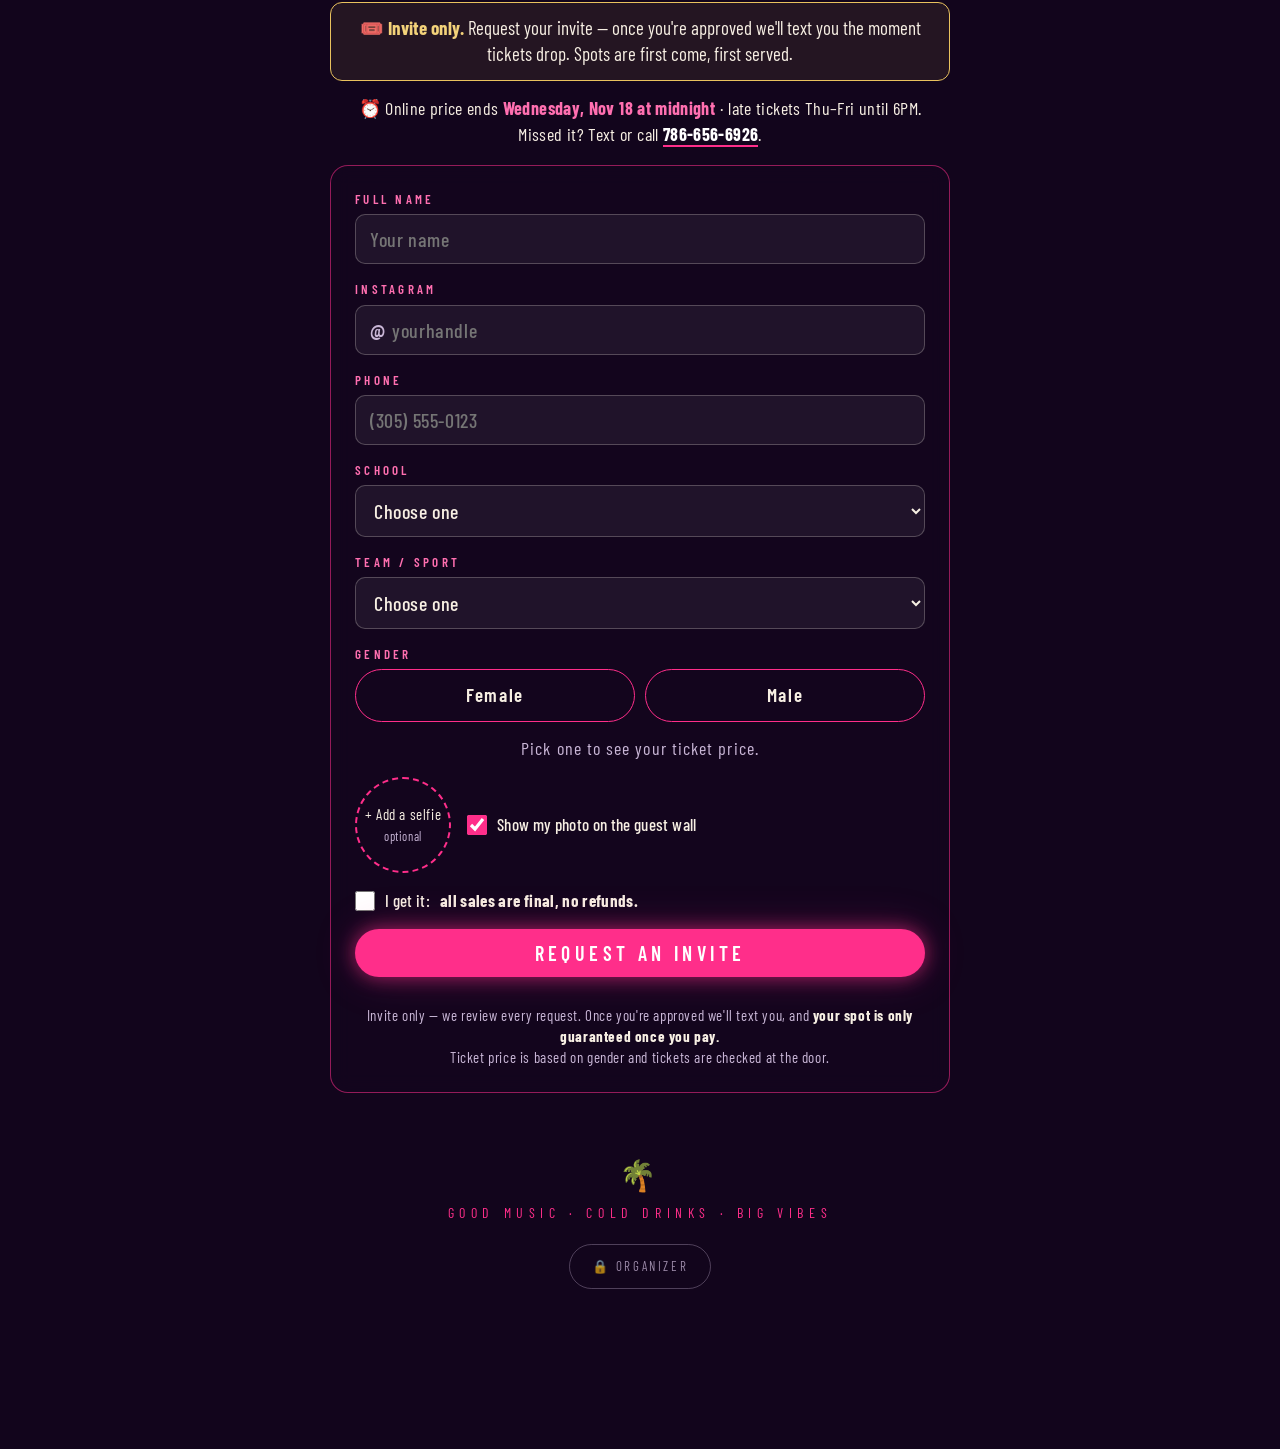
==== commit e766e96f: "Invite-only requests, team field, 3 price phases, livelier wall - Prices by phase after picking guy/" ====
--- a/index.html
+++ b/index.html
@@ -21,7 +21,7 @@
 <div class="sky" aria-hidden="true"></div>
 
 <a class="countdown" id="countdown" href="#tickets" hidden aria-live="off">
-  <span>⏰ Online tickets end in</span> <b id="cdTime">—</b> <span class="cd-sep">·</span> <b id="cdSpots">Few</b> <span>spots left</span>
+  <span id="cdLabel">⏰ Online price ends in</span> <b id="cdTime">—</b> <span class="cd-sep">·</span> <b id="cdSpots">Few</b> <span>spots left</span>
 </a>
 
 <div class="splash" id="splash" hidden role="dialog" aria-label="Enter the site">
@@ -65,9 +65,9 @@
         <div><b id="spotsLeft">Few</b><span>spots left</span></div>
       </div>
 
-      <a class="btn" href="#tickets" id="heroCta">Join the list</a>
-      <p class="deadline" id="salesNote">Online tickets <strong>until Wed, Nov 18 at midnight</strong>.
-        After that, text or call <a class="phone" href="sms:+17866566926">786-656-6926</a> to request a ticket · At the door: $70</p>
+      <a class="btn" href="#tickets" id="heroCta">Request an invite</a>
+      <p class="deadline" id="salesNote">Online price <strong>until Wed, Nov 18 at midnight</strong> · late tickets Thu–Fri until 6PM.
+        After that, text or call <a class="phone" href="sms:+17866566926">786-656-6926</a>.</p>
     </div>
   </section>
 
@@ -90,15 +90,15 @@
     <h2 id="ticketsTitle" class="eyebrow">Tickets</h2>
 
     <div class="prices">
-      <div class="price" data-ticket="female"><span>Ladies</span><b>$20</b></div>
-      <div class="price" data-ticket="male"><span>Guys</span><b>$40</b></div>
-      <div class="price door"><span>At the door</span><b>$70</b></div>
+      <div class="price"><span>Ladies from</span><b>$20</b></div>
+      <div class="price"><span>Guys from</span><b>$40</b></div>
+      <div class="price door"><span>Invite only</span><b>🌴</b></div>
     </div>
 
-    <p class="list-note" id="listNote">🎟️ <strong>Tickets drop soon.</strong> Join the list now — we'll text you the moment payment opens. Spots are first come, first served.</p>
+    <p class="list-note" id="listNote">🎟️ <strong>Invite only.</strong> Request your invite — once you're approved we'll text you the moment tickets drop. Spots are first come, first served.</p>
 
-    <p class="deadline center">⏰ Online sales end <strong>Wednesday, Nov 18 at midnight</strong>.<br>
-      Missed it? Text or call <a class="phone" href="sms:+17866566926">786-656-6926</a> to request a ticket.</p>
+    <p class="deadline center" id="deadlineNote">⏰ Online price ends <strong>Wednesday, Nov 18 at midnight</strong> · late tickets Thu–Fri until 6PM.<br>
+      Missed it? Text or call <a class="phone" href="sms:+17866566926">786-656-6926</a>.</p>
 
     <form id="rsvp" class="card" novalidate>
       <div class="closed-msg" id="closedMsg" hidden></div>
@@ -140,6 +140,15 @@
         </label>
       </div>
 
+      <label>Team / Sport
+        <select name="team" id="team" required>
+          <option value="" disabled selected>Choose one</option>
+        </select>
+      </label>
+      <label id="teamOtherWrap" hidden>Which team?
+        <input id="teamOther" maxlength="40" autocomplete="off" placeholder="e.g. Rowing, Dance team">
+      </label>
+
       <fieldset class="ticket-pick">
         <legend>Gender</legend>
         <label class="pill"><input type="radio" name="gender" value="female" required><span>Female</span></label>
@@ -159,8 +168,9 @@
       <label class="check"><input type="checkbox" id="terms" required> I get it: <strong>all sales are final, no refunds.</strong></label>
 
       <p class="error" id="formError" role="alert" hidden></p>
-      <button class="btn wide" type="submit" id="payBtn">Join the list</button>
-      <p class="fine center" id="formFine"><span id="finePay" hidden>Next step: pay to lock your spot. <strong>Your spot is only guaranteed once you pay.</strong></span><span id="fineList">Joining is free. When tickets drop we'll text you — <strong>your spot is only guaranteed once you pay.</strong></span><br>
+      <button class="btn wide" type="submit" id="payBtn">Request an invite</button>
+      <p class="fine center" id="formFine">Invite only — we review every request. Once you're approved we'll text you,
+        and <strong>your spot is only guaranteed once you pay.</strong><br>
         Ticket price is based on gender and tickets are checked at the door.</p>
     </form>
 
--- a/styles.css
+++ b/styles.css
@@ -93,7 +93,13 @@
 .splash-ask{letter-spacing:.3em;text-transform:uppercase;font-size:14px;color:var(--muted);margin-top:-8px}
 .splash-pick{display:flex;gap:12px;flex-wrap:wrap;justify-content:center;width:100%;max-width:420px}
 .splash-pick .btn{flex:1;min-width:150px;padding:16px 18px}
-.prices.solo{grid-template-columns:repeat(2,1fr);max-width:420px}
+/* price cards for the chosen guy/girl: online (current = pink), late, at the door */
+.prices.solo.two{grid-template-columns:repeat(2,1fr);max-width:420px}
+.price small{display:block;font-size:12px;letter-spacing:.12em;text-transform:uppercase;color:var(--muted);margin-top:2px}
+.price.now{background:var(--pink);border-color:var(--pink);box-shadow:var(--glow)}
+.price.now span,.price.now small{color:#fff}
+.price.past{opacity:.35}
+.price.past b{text-decoration:line-through}
 @keyframes pulse{0%,100%{box-shadow:var(--glow)}50%{box-shadow:0 0 28px rgba(255,46,138,.9),0 0 70px rgba(255,46,138,.45)}}
 
 /* small "now playing" label + play/pause circle */
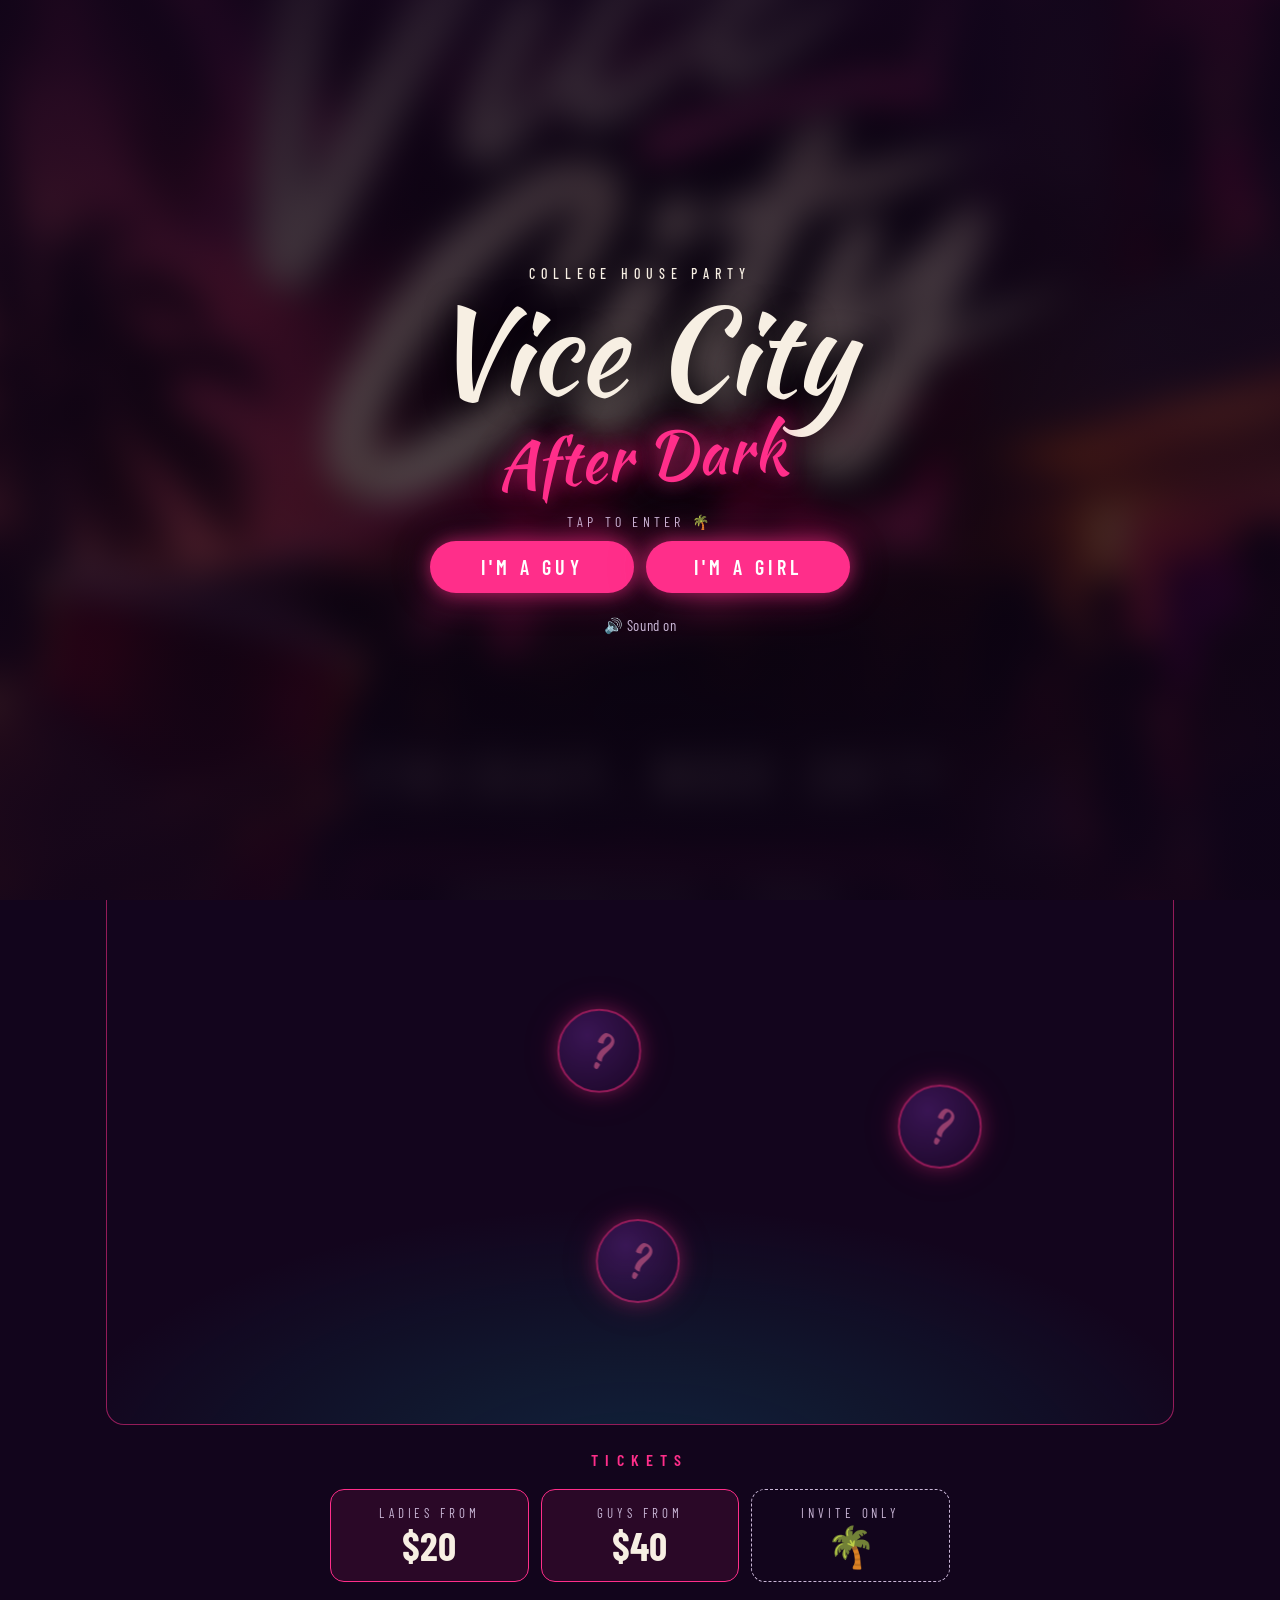
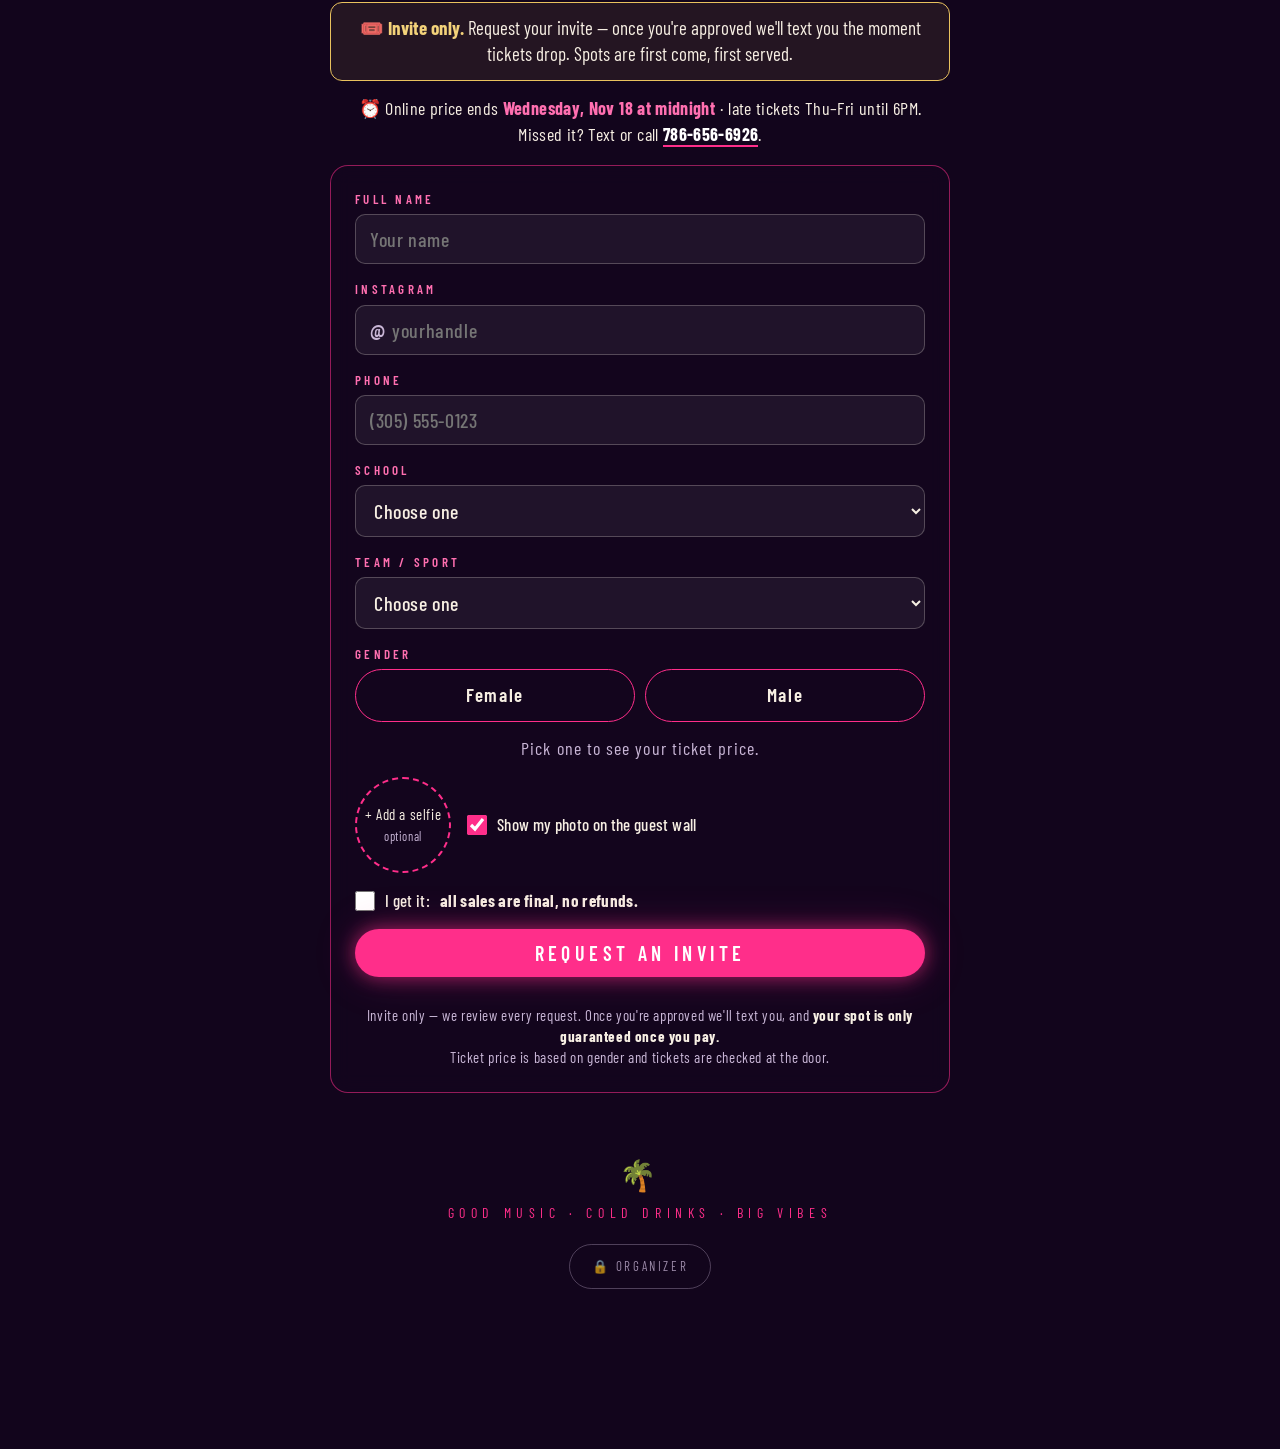
==== commit 6a8891cc: "Hero title 'Frat House Party / OPEN BAR', info in neon cards, seal STU · FIU only UM removed from th" ====
--- a/index.html
+++ b/index.html
@@ -43,9 +43,9 @@
 <main>
   <section class="hero">
     <div class="flyer-wrap">
-    <div class="seal" role="img" aria-label="Exclusive for STU, FIU and UM students">
+    <div class="seal" role="img" aria-label="Exclusive for STU and FIU students">
       <span class="seal-top">Exclusive</span>
-      <span class="seal-mid">STU · FIU · UM</span>
+      <span class="seal-mid">STU · FIU</span>
       <span class="seal-bot">Students only</span>
     </div>
     <figure class="flyer">
@@ -54,11 +54,14 @@
     </div>
 
     <div class="info">
-      <p class="script">After Dark</p>
+      <div class="hero-title">
+        <p class="script">Frat House Party</p>
+        <p class="open-bar">Open Bar</p>
+      </div>
       <dl class="facts">
-        <div><dt>When</dt><dd>Friday, Nov 20 · 8PM – 4AM</dd></div>
-        <div><dt>Where</dt><dd>Miami · <strong>address revealed after RSVP</strong></dd></div>
-        <div><dt>Dress code</dt><dd>Miami Vice — linen · sundresses · button ups · colors</dd></div>
+        <div><span class="ic" aria-hidden="true">🕗</span><dt>When</dt><dd>Friday, Nov 20 · 8PM – 4AM</dd></div>
+        <div><span class="ic" aria-hidden="true">📍</span><dt>Where</dt><dd>Miami · <strong>address revealed after RSVP</strong></dd></div>
+        <div><span class="ic" aria-hidden="true">🌴</span><dt>Dress code</dt><dd>Miami Vice — linen · sundresses · button ups · colors</dd></div>
       </dl>
 
       <div class="counter" id="counter" aria-live="polite">
@@ -120,13 +123,12 @@
           <option value="" disabled selected>Choose one</option>
           <option value="FIU">FIU</option>
           <option value="St. Thomas">St. Thomas (STU)</option>
-          <option value="UM">UM (University of Miami)</option>
           <option value="Other">Other</option>
         </select>
       </label>
 
       <div class="referral" id="referral" hidden>
-        <p class="ref-note">✨ Exclusive for STU, FIU &amp; UM students. Not one of them? Tell us who invited you.</p>
+        <p class="ref-note">✨ Exclusive for STU &amp; FIU students. Not one of them? Tell us who invited you.</p>
         <label>Who invited you?
           <input id="refName" maxlength="60" autocomplete="off" placeholder="Their full name">
         </label>
@@ -135,7 +137,6 @@
             <option value="" disabled selected>Choose one</option>
             <option value="FIU">FIU</option>
             <option value="St. Thomas">St. Thomas (STU)</option>
-            <option value="UM">UM (University of Miami)</option>
           </select>
         </label>
       </div>
--- a/styles.css
+++ b/styles.css
@@ -40,9 +40,18 @@
 .flyer img{display:block;width:100%;height:auto}
 
 .script{font-family:"Kaushan Script",cursive;color:var(--pink);font-size:56px;line-height:1;transform:rotate(-4deg);text-shadow:var(--glow);margin-bottom:30px;padding-top:6px}
-.facts{display:grid;gap:14px;margin-bottom:24px}
+/* title under the flyer: "Frat House Party" (neon script) + big "OPEN BAR" */
+.hero-title{margin-bottom:22px}
+.hero-title .script{font-size:clamp(40px,11vw,58px);margin-bottom:6px}
+.open-bar{font-weight:700;font-size:clamp(54px,16vw,84px);line-height:.95;letter-spacing:.14em;text-transform:uppercase;color:#fff;
+  text-shadow:0 0 6px rgba(255,255,255,.55),0 0 18px var(--pink),0 0 42px var(--pink),0 0 80px rgba(255,46,138,.6)}
+/* when / where / dress code as small neon cards */
+.facts{display:grid;gap:10px;margin-bottom:24px}
+.facts>div{display:grid;grid-template-columns:34px 1fr;column-gap:12px;align-items:center;text-align:left;
+  border:1.5px solid var(--line);border-radius:14px;padding:12px 16px;background:rgba(255,46,138,.07)}
+.facts .ic{grid-row:span 2;font-size:24px;line-height:1;text-align:center}
 .facts dt{color:var(--pink-soft);letter-spacing:.35em;text-transform:uppercase;font-size:13px;font-weight:600}
-.facts dd{font-size:22px;font-weight:500;letter-spacing:.04em}
+.facts dd{font-size:21px;font-weight:500;letter-spacing:.03em;line-height:1.25}
 .facts strong{color:var(--cream);border-bottom:1px solid var(--pink)}
 
 .counter{display:flex;gap:12px;margin-bottom:22px;max-width:320px}
@@ -220,7 +229,7 @@
   .info{text-align:center}
   .counter{margin-left:auto;margin-right:auto}
   .script{font-size:46px}
-  .facts dd{font-size:20px}
+  .facts dd{font-size:19px}
   .btn{width:100%}
   .wall{height:min(75vh,520px)}
   .card{padding:18px}
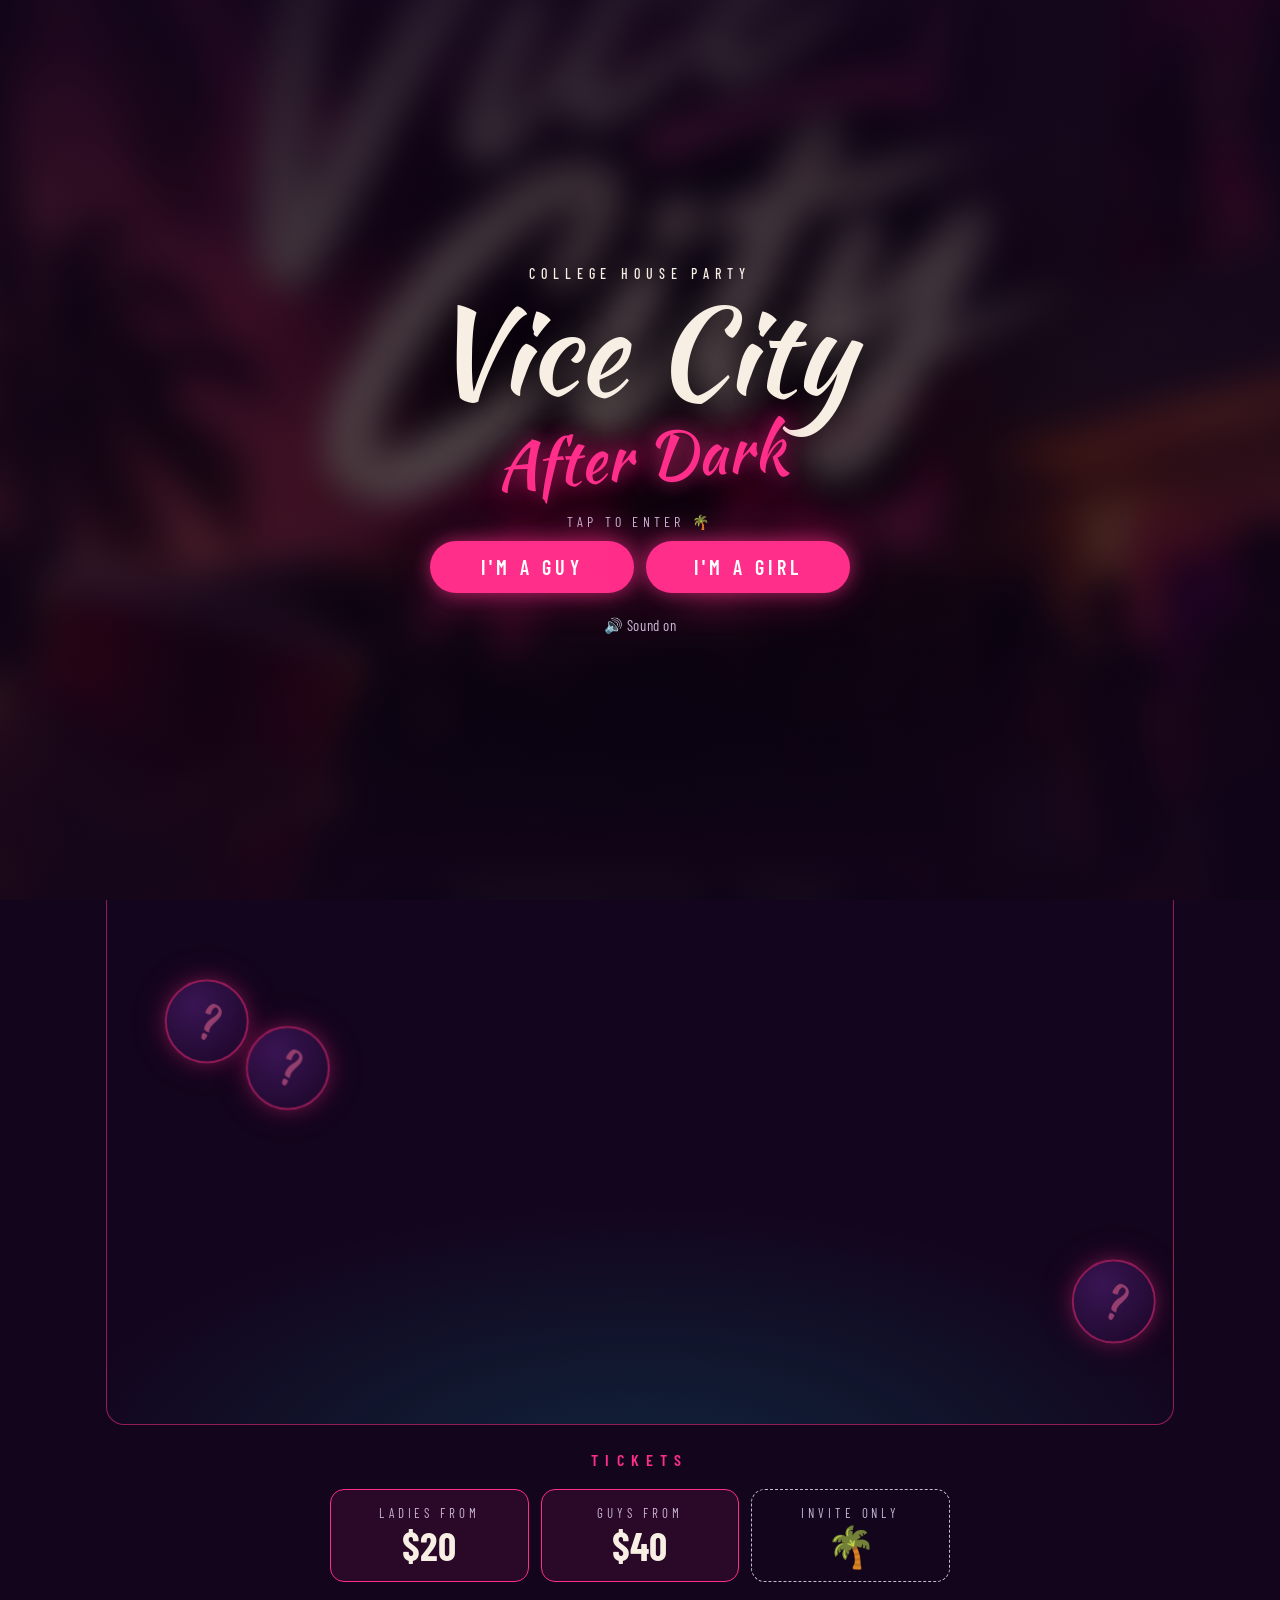
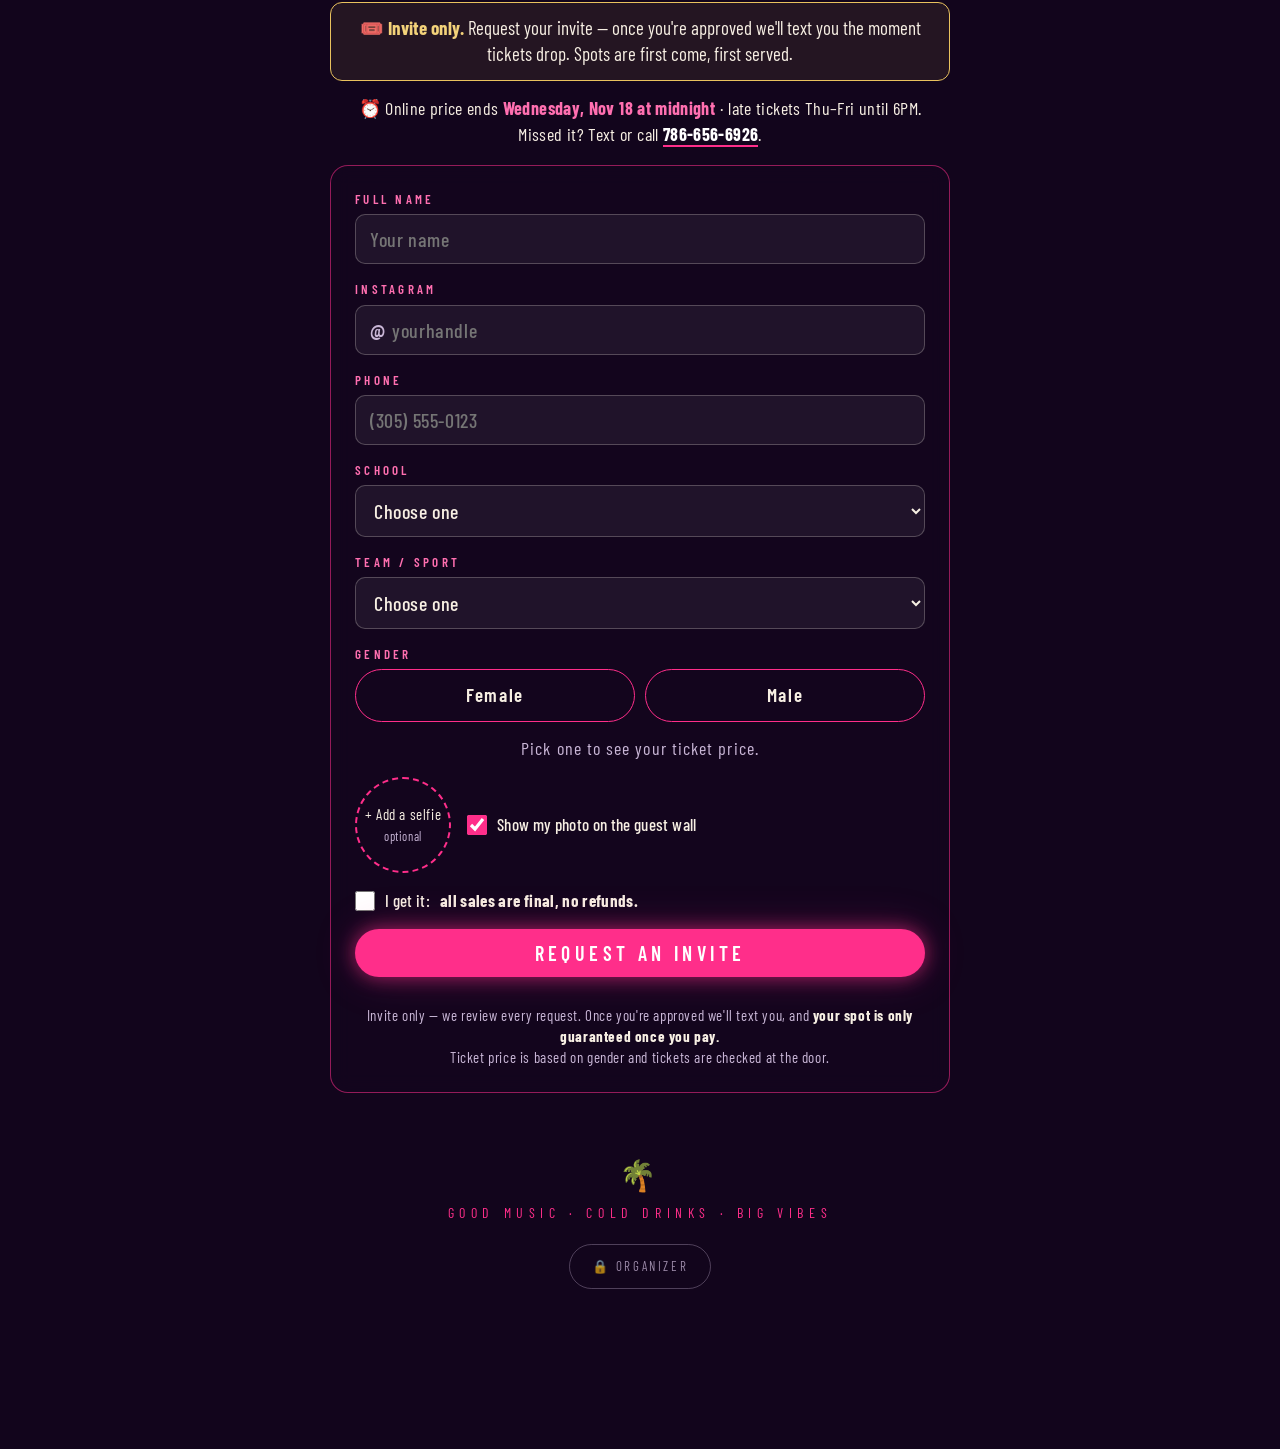
==== commit d1902868: "Date out of the flyer, 'Coming up' + date vote, school color dots in /admin - Flyer: only the 'FRIDA" ====
--- a/index.html
+++ b/index.html
@@ -4,9 +4,9 @@
 <meta charset="utf-8">
 <meta name="viewport" content="width=device-width,initial-scale=1,viewport-fit=cover">
 <title>Vice City — After Dark</title>
-<meta name="description" content="College House Party · Friday, Nov 20 · 8PM–4AM · Dress code: Miami Vice. Grab your ticket and get on the guest wall.">
+<meta name="description" content="College House Party · Open Bar · Coming up · Dress code: Miami Vice. Invite only — request yours and get on the guest wall.">
 <meta property="og:title" content="Vice City — After Dark">
-<meta property="og:description" content="Friday, Nov 20 · 8PM–4AM · Ladies $20 · Guys $40 · Address revealed after RSVP">
+<meta property="og:description" content="Frat House Party · Open Bar · Invite only · STU × FIU · Coming up 👀">
 <meta property="og:image" content="/assets/og.jpg">
 <meta property="og:type" content="website">
 <meta name="twitter:card" content="summary_large_image">
@@ -49,7 +49,7 @@
       <span class="seal-bot">Students only</span>
     </div>
     <figure class="flyer">
-      <img src="/assets/flyer.webp" alt="Vice City — After Dark flyer. Friday, Nov 20th. Address TBA. Dress code: Miami Vice." width="1024" height="1536">
+      <img src="/assets/flyer.webp" alt="Vice City — After Dark flyer. College house party. Address TBA. Dress code: Miami Vice." width="1024" height="1536">
     </figure>
     </div>
 
@@ -59,10 +59,15 @@
         <p class="open-bar">Open Bar</p>
       </div>
       <dl class="facts">
-        <div><span class="ic" aria-hidden="true">🕗</span><dt>When</dt><dd>Friday, Nov 20 · 8PM – 4AM</dd></div>
-        <div><span class="ic" aria-hidden="true">📍</span><dt>Where</dt><dd>Miami · <strong>address revealed after RSVP</strong></dd></div>
+        <div><span class="ic" aria-hidden="true">🕗</span><dt>When</dt><dd>Coming up 👀 <button type="button" class="vote-link" id="voteBtn" hidden>Vote for the best date</button></dd></div>
+        <div><span class="ic" aria-hidden="true">📍</span><dt>Where</dt><dd>Miami · <strong>revealed one day before the party</strong> — check back here</dd></div>
         <div><span class="ic" aria-hidden="true">🌴</span><dt>Dress code</dt><dd>Miami Vice — linen · sundresses · button ups · colors</dd></div>
       </dl>
+      <div class="vote-box" id="voteBox" hidden>
+        <p class="vote-q">Which date works best for you?</p>
+        <div class="vote-options" id="voteOptions"></div>
+        <p class="fine" id="voteMsg" aria-live="polite"></p>
+      </div>
 
       <div class="counter" id="counter" aria-live="polite">
         <div><b id="spotsLeft">Few</b><span>spots left</span></div>
--- a/styles.css
+++ b/styles.css
@@ -45,6 +45,16 @@
 .hero-title .script{font-size:clamp(40px,11vw,58px);margin-bottom:6px}
 .open-bar{font-weight:700;font-size:clamp(54px,16vw,84px);line-height:.95;letter-spacing:.14em;text-transform:uppercase;color:#fff;
   text-shadow:0 0 6px rgba(255,255,255,.55),0 0 18px var(--pink),0 0 42px var(--pink),0 0 80px rgba(255,46,138,.6)}
+/* date vote */
+.vote-link{margin-left:6px;background:var(--pink);color:#fff;border:0;border-radius:999px;padding:4px 12px;font:600 14px "Barlow Condensed",sans-serif;
+  letter-spacing:.1em;text-transform:uppercase;cursor:pointer;box-shadow:var(--glow);vertical-align:middle}
+.vote-box{margin:-12px 0 22px;padding:14px 16px;border:1.5px solid var(--pink);border-radius:14px;background:rgba(255,46,138,.1);text-align:left}
+.vote-q{font-size:18px;font-weight:600;margin-bottom:10px}
+.vote-options{display:flex;flex-wrap:wrap;gap:8px}
+.vote-options button{background:transparent;color:var(--cream);border:1.5px solid var(--pink);border-radius:999px;padding:9px 16px;
+  font:600 16px "Barlow Condensed",sans-serif;letter-spacing:.06em;cursor:pointer}
+.vote-options button.on{background:var(--pink);box-shadow:var(--glow)}
+.vote-box .fine{margin-top:8px}
 /* when / where / dress code as small neon cards */
 .facts{display:grid;gap:10px;margin-bottom:24px}
 .facts>div{display:grid;grid-template-columns:34px 1fr;column-gap:12px;align-items:center;text-align:left;
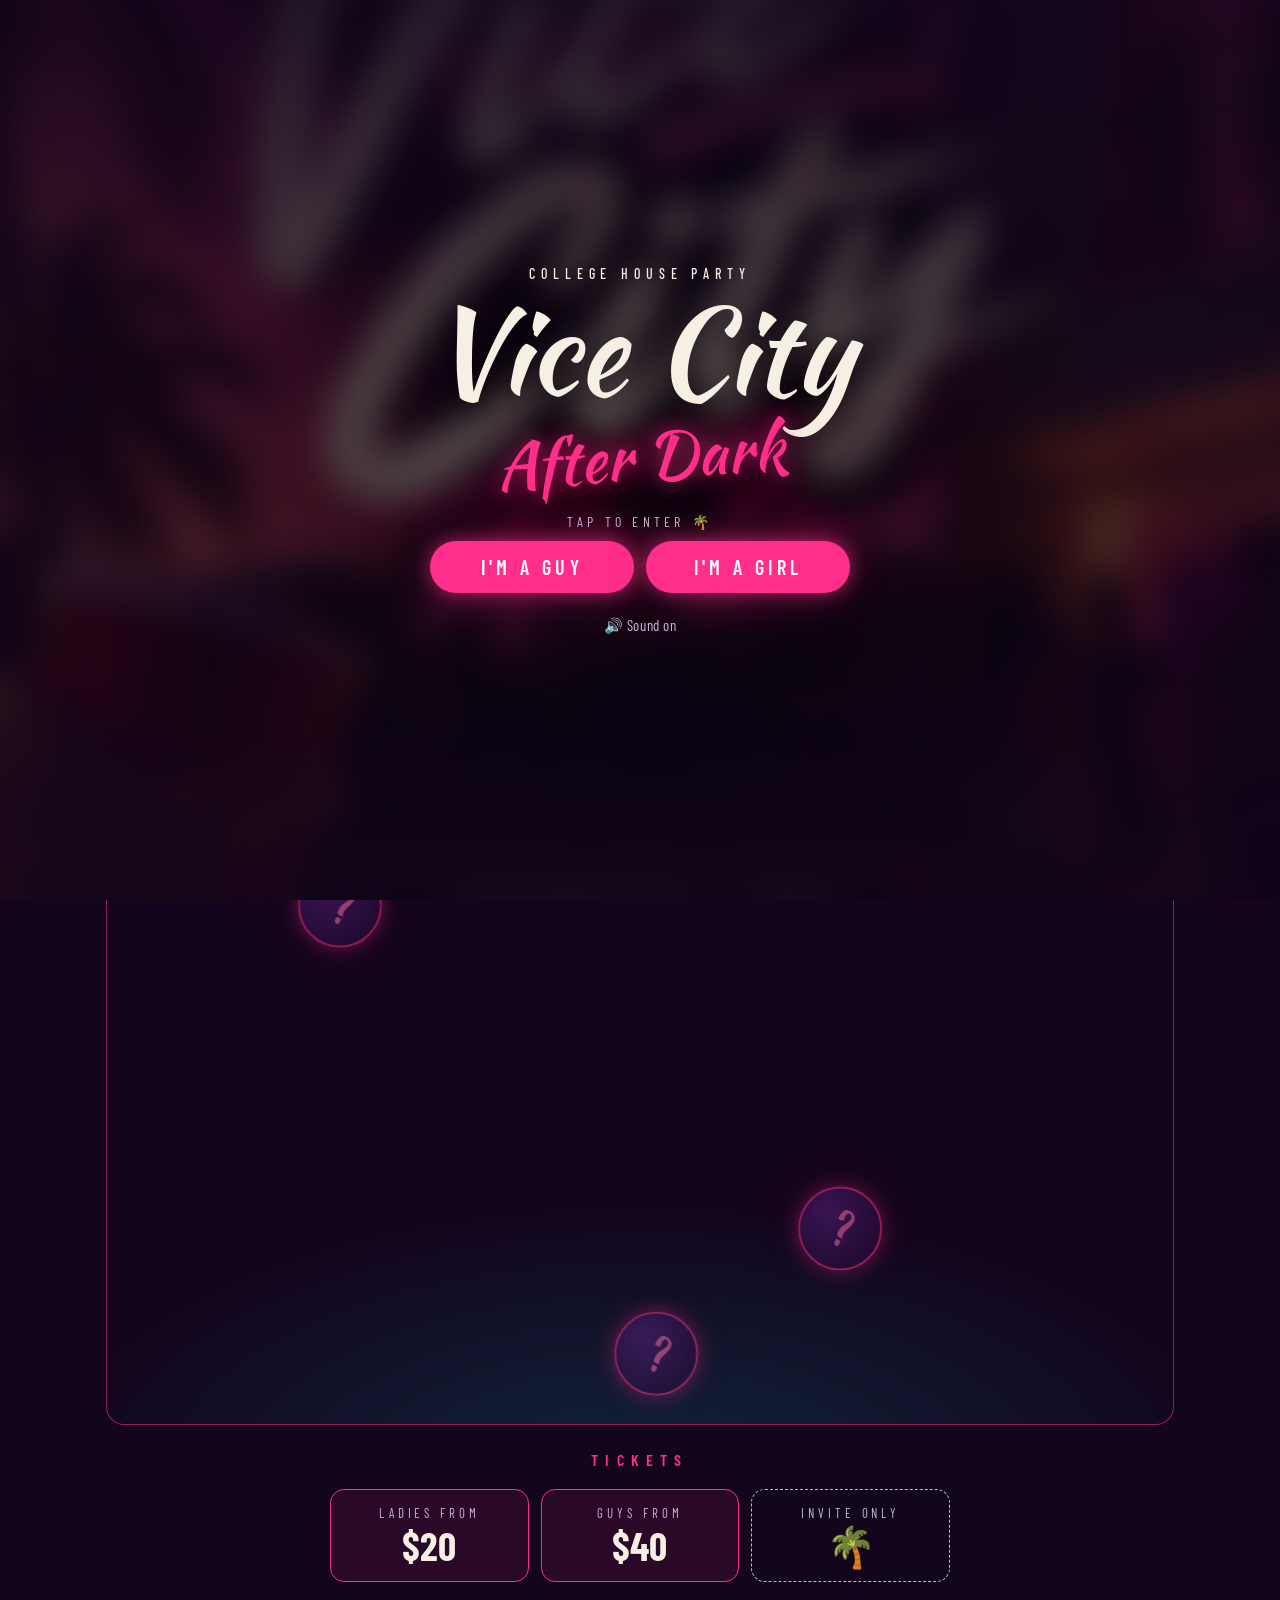
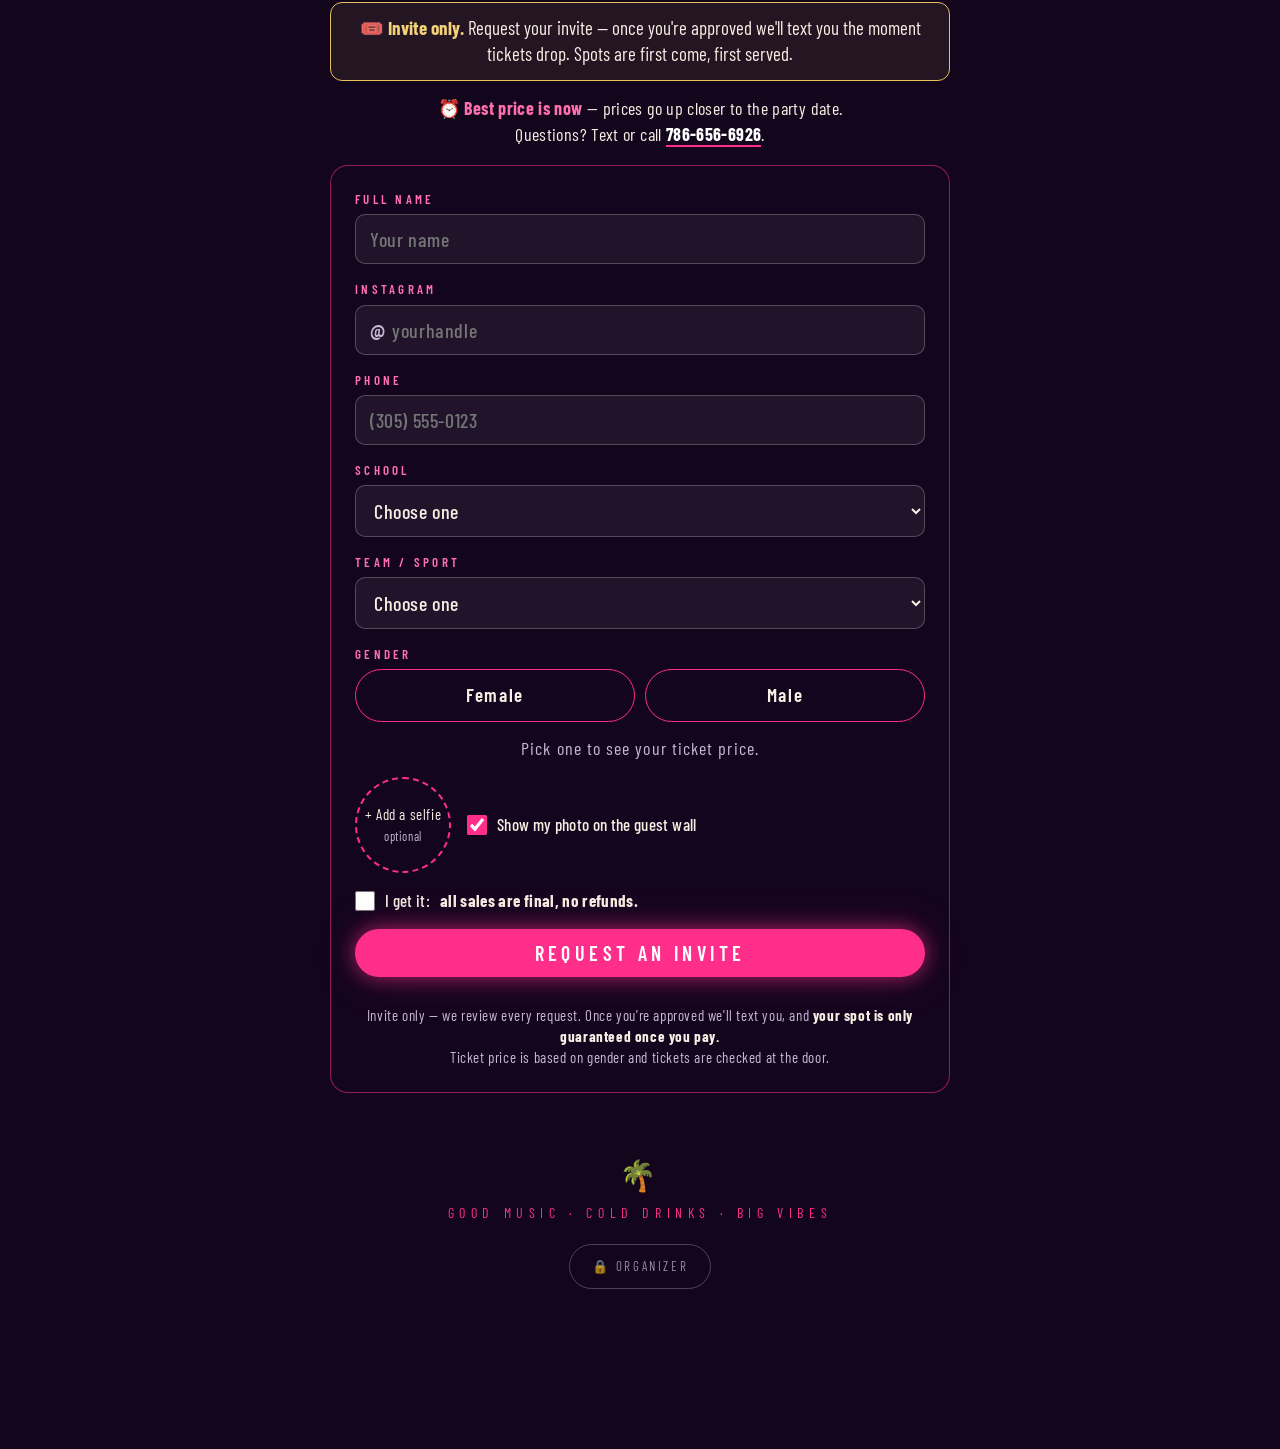
==== commit efead2a0: "Pause deadlines until the date is set; vote options grouped Nov / Dec - datesSet=false (site) / DATE" ====
--- a/index.html
+++ b/index.html
@@ -65,6 +65,7 @@
       </dl>
       <div class="vote-box" id="voteBox" hidden>
         <p class="vote-q">Which date works best for you?</p>
+        <p class="vote-hint">📅 There are options in <strong>November and December</strong> — check them all before you pick.</p>
         <div class="vote-options" id="voteOptions"></div>
         <p class="fine" id="voteMsg" aria-live="polite"></p>
       </div>
@@ -74,8 +75,8 @@
       </div>
 
       <a class="btn" href="#tickets" id="heroCta">Request an invite</a>
-      <p class="deadline" id="salesNote">Online price <strong>until Wed, Nov 18 at midnight</strong> · late tickets Thu–Fri until 6PM.
-        After that, text or call <a class="phone" href="sms:+17866566926">786-656-6926</a>.</p>
+      <p class="deadline" id="salesNote"><strong>Best price is now</strong> — it goes up closer to the party.
+        Questions? Text or call <a class="phone" href="sms:+17866566926">786-656-6926</a>.</p>
     </div>
   </section>
 
@@ -105,8 +106,8 @@
 
     <p class="list-note" id="listNote">🎟️ <strong>Invite only.</strong> Request your invite — once you're approved we'll text you the moment tickets drop. Spots are first come, first served.</p>
 
-    <p class="deadline center" id="deadlineNote">⏰ Online price ends <strong>Wednesday, Nov 18 at midnight</strong> · late tickets Thu–Fri until 6PM.<br>
-      Missed it? Text or call <a class="phone" href="sms:+17866566926">786-656-6926</a>.</p>
+    <p class="deadline center" id="deadlineNote">⏰ <strong>Best price is now</strong> — prices go up closer to the party date.<br>
+      Questions? Text or call <a class="phone" href="sms:+17866566926">786-656-6926</a>.</p>
 
     <form id="rsvp" class="card" novalidate>
       <div class="closed-msg" id="closedMsg" hidden></div>
--- a/styles.css
+++ b/styles.css
@@ -50,6 +50,9 @@
   letter-spacing:.1em;text-transform:uppercase;cursor:pointer;box-shadow:var(--glow);vertical-align:middle}
 .vote-box{margin:-12px 0 22px;padding:14px 16px;border:1.5px solid var(--pink);border-radius:14px;background:rgba(255,46,138,.1);text-align:left}
 .vote-q{font-size:18px;font-weight:600;margin-bottom:10px}
+.vote-hint{font-size:16px;color:var(--cream);margin:-4px 0 10px}
+.vote-hint strong{color:#f3d27a}
+.vote-month{width:100%;font-size:12px;letter-spacing:.3em;text-transform:uppercase;color:var(--pink-soft);font-weight:600;margin-top:4px}
 .vote-options{display:flex;flex-wrap:wrap;gap:8px}
 .vote-options button{background:transparent;color:var(--cream);border:1.5px solid var(--pink);border-radius:999px;padding:9px 16px;
   font:600 16px "Barlow Condensed",sans-serif;letter-spacing:.06em;cursor:pointer}
@@ -122,8 +125,8 @@
 @keyframes pulse{0%,100%{box-shadow:var(--glow)}50%{box-shadow:0 0 28px rgba(255,46,138,.9),0 0 70px rgba(255,46,138,.45)}}
 
 /* small "now playing" label + play/pause circle */
-/* sits above the Netlify badge (bottom-right, ~64px tall), which would otherwise swallow taps */
-.music{position:fixed;right:16px;bottom:calc(84px + env(safe-area-inset-bottom));z-index:20;display:flex;align-items:center;gap:8px;pointer-events:none}
+/* hugs the bottom-right corner (the site moved to Vercel, which has no badge there) */
+.music{position:fixed;right:16px;bottom:calc(16px + env(safe-area-inset-bottom));z-index:20;display:flex;align-items:center;gap:8px;pointer-events:none}
 .music .music-btn{pointer-events:auto}
 .music-title{font-size:12px;letter-spacing:.08em;color:var(--cream);background:rgba(18,5,28,.82);border:1px solid rgba(255,46,138,.45);
   border-radius:999px;padding:5px 10px;max-width:58vw;white-space:nowrap;overflow:hidden;text-overflow:ellipsis;backdrop-filter:blur(8px);transition:opacity .25s}
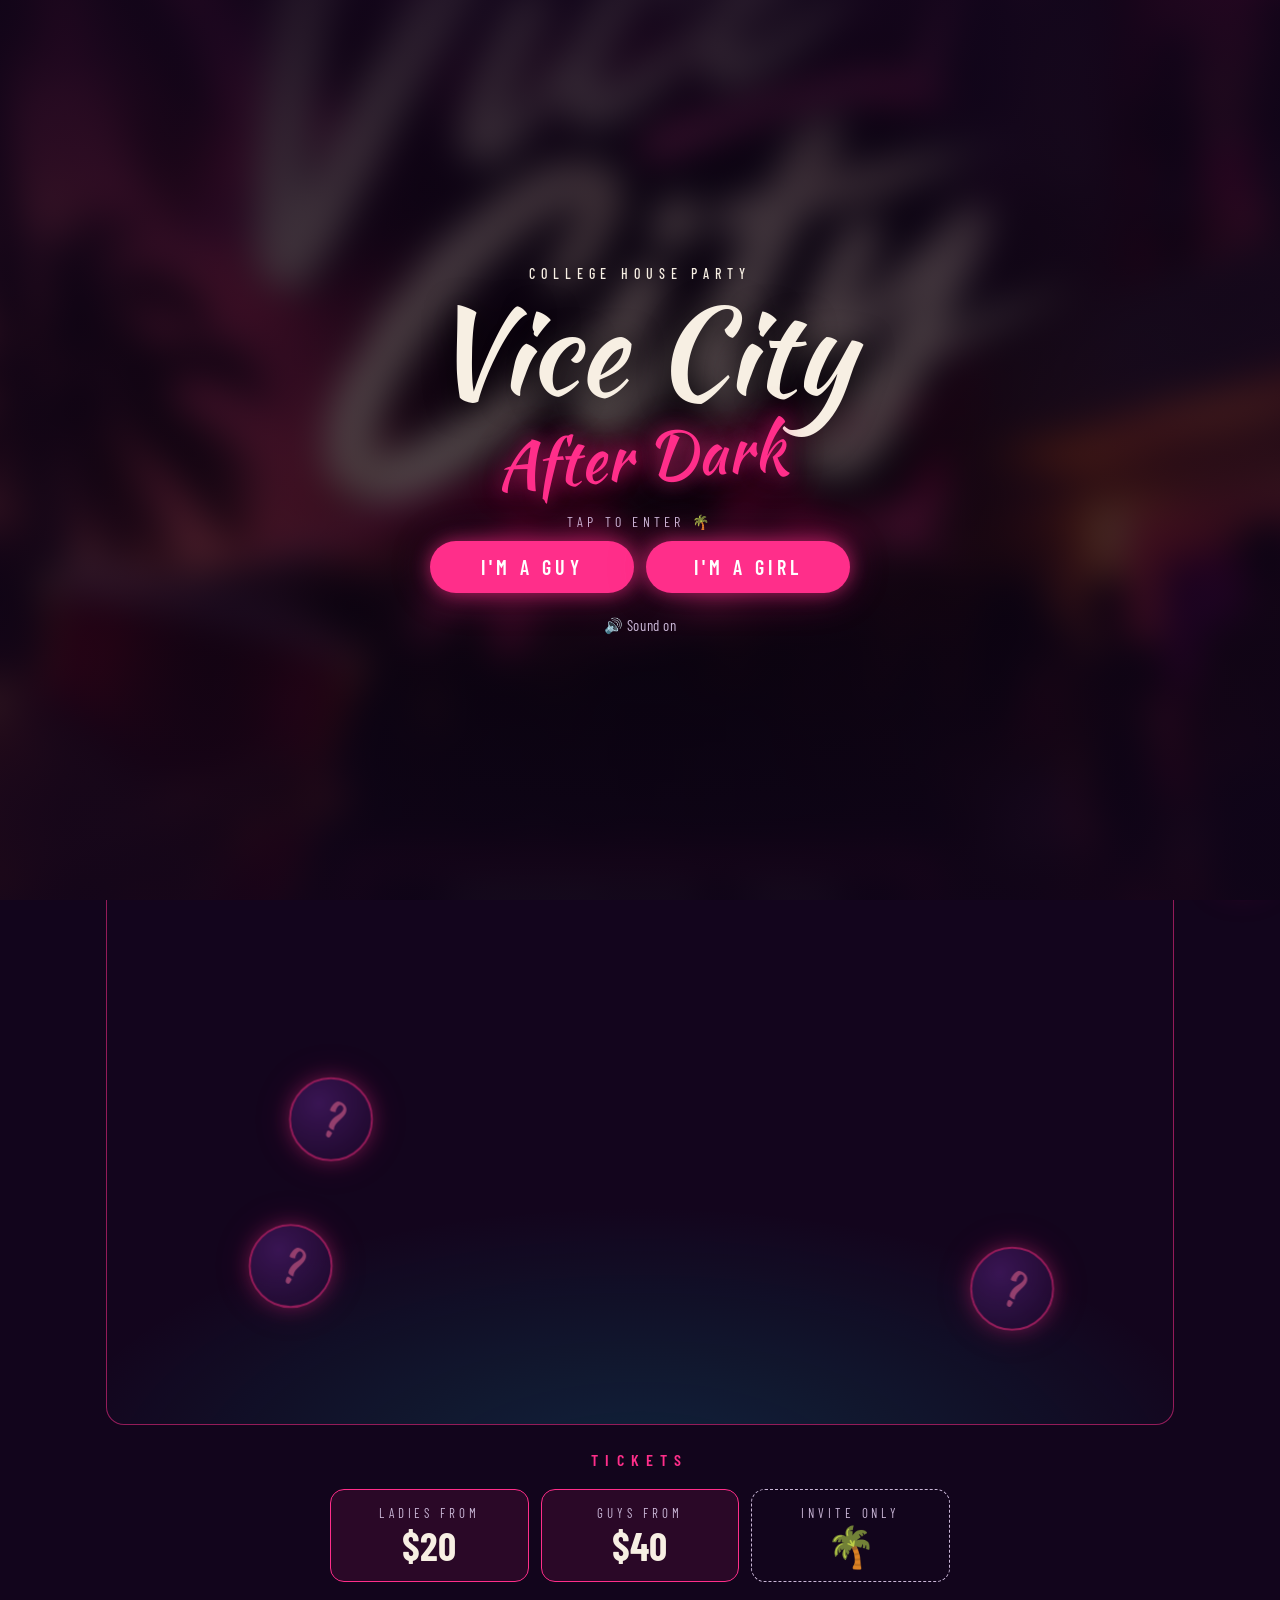
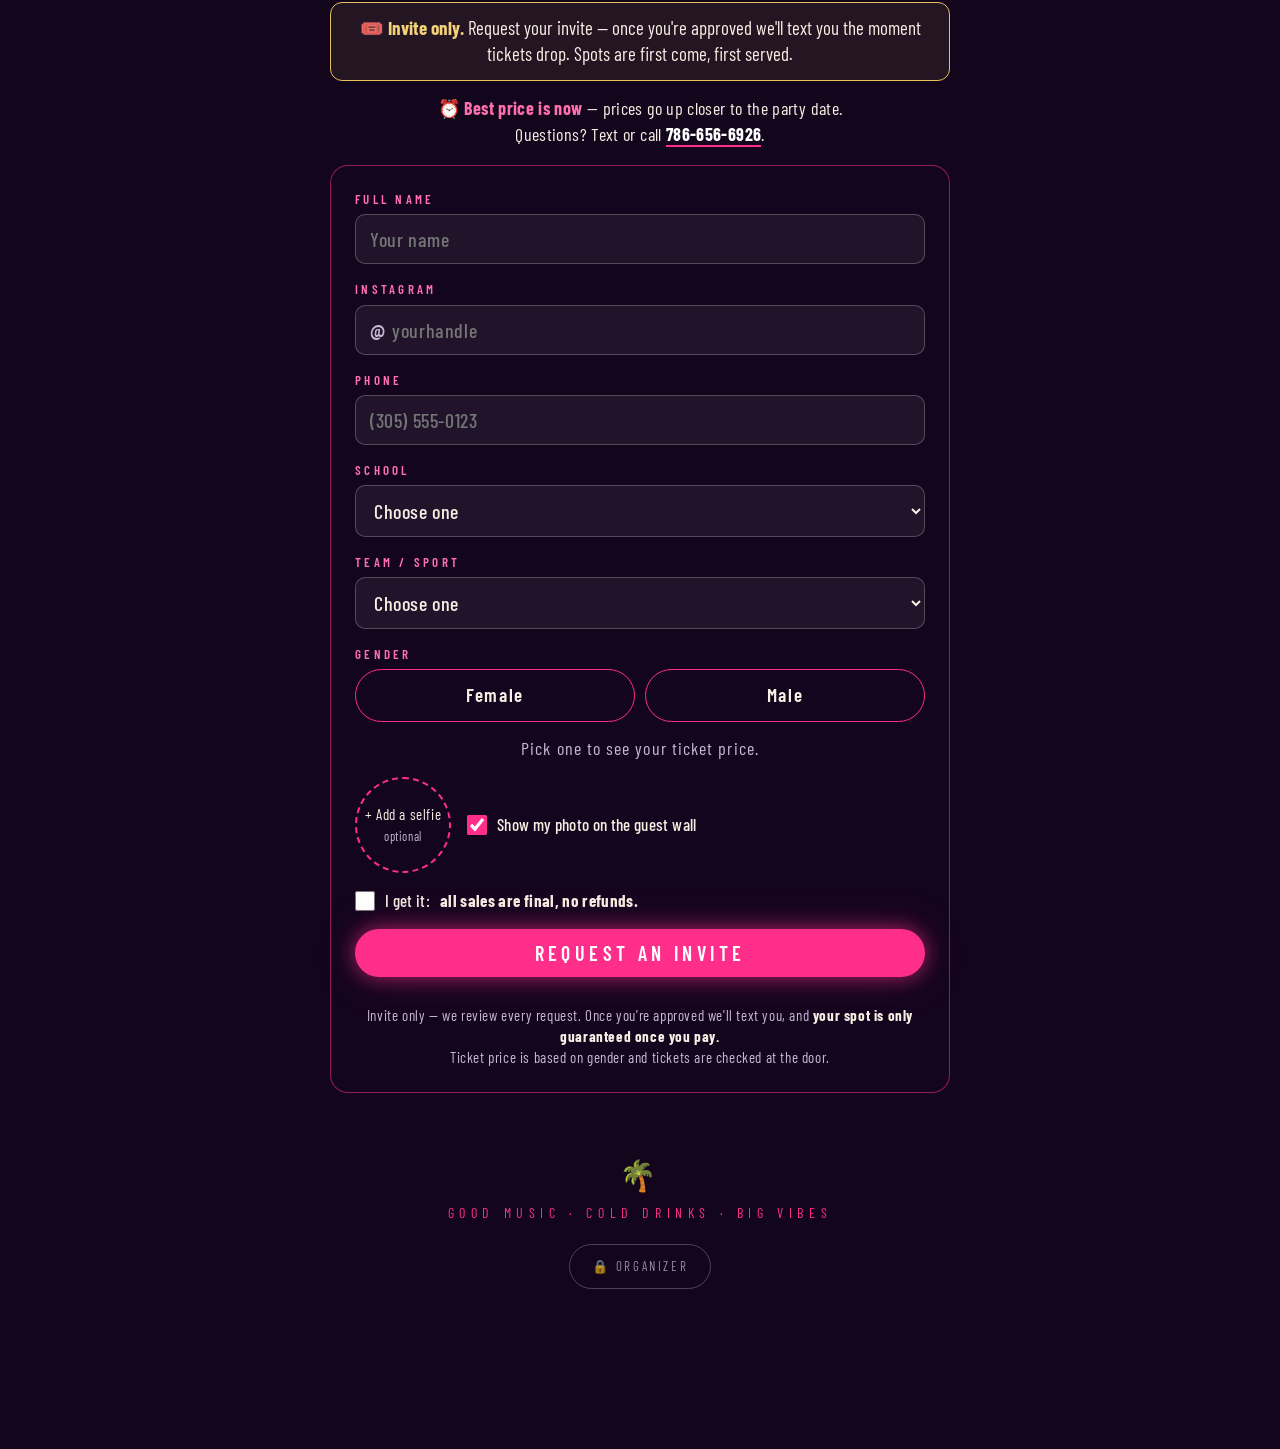
==== commit 9cdd5960: "Date vote opens as a centered pop-up (pick → Send my vote → closes); Where mentions house tour video" ====
--- a/index.html
+++ b/index.html
@@ -60,15 +60,18 @@
       </div>
       <dl class="facts">
         <div><span class="ic" aria-hidden="true">🕗</span><dt>When</dt><dd>Coming up 👀 <button type="button" class="vote-link" id="voteBtn" hidden>Vote for the best date</button></dd></div>
-        <div><span class="ic" aria-hidden="true">📍</span><dt>Where</dt><dd>Miami · <strong>revealed one day before the party</strong> — check back here</dd></div>
+        <div><span class="ic" aria-hidden="true">📍</span><dt>Where</dt><dd>Miami · <strong>exact address revealed 1 day before the party</strong>
+          <span class="soon">🎥 House tour video drops here soon</span></dd></div>
         <div><span class="ic" aria-hidden="true">🌴</span><dt>Dress code</dt><dd>Miami Vice — linen · sundresses · button ups · colors</dd></div>
       </dl>
-      <div class="vote-box" id="voteBox" hidden>
-        <p class="vote-q">Which date works best for you?</p>
-        <p class="vote-hint">📅 There are options in <strong>November and December</strong> — check them all before you pick.</p>
+      <dialog class="vote-dialog" id="voteDialog" aria-labelledby="voteTitle">
+        <button type="button" class="vote-close" id="voteClose" aria-label="Close">✕</button>
+        <p class="vote-q" id="voteTitle">Which date works best for you?</p>
+        <p class="vote-hint">👇 There are options in <strong>November and December</strong> — check them all before you pick.</p>
         <div class="vote-options" id="voteOptions"></div>
         <p class="fine" id="voteMsg" aria-live="polite"></p>
-      </div>
+        <button type="button" class="btn wide" id="voteSend" disabled>Send my vote</button>
+      </dialog>
 
       <div class="counter" id="counter" aria-live="polite">
         <div><b id="spotsLeft">Few</b><span>spots left</span></div>
--- a/styles.css
+++ b/styles.css
@@ -48,7 +48,16 @@
 /* date vote */
 .vote-link{margin-left:6px;background:var(--pink);color:#fff;border:0;border-radius:999px;padding:4px 12px;font:600 14px "Barlow Condensed",sans-serif;
   letter-spacing:.1em;text-transform:uppercase;cursor:pointer;box-shadow:var(--glow);vertical-align:middle}
-.vote-box{margin:-12px 0 22px;padding:14px 16px;border:1.5px solid var(--pink);border-radius:14px;background:rgba(255,46,138,.1);text-align:left}
+/* vote pop-up in the middle of the screen */
+.vote-dialog{width:min(420px,calc(100% - 32px));max-height:calc(100% - 40px);margin:auto;padding:22px 20px 18px;border:1.5px solid var(--pink);
+  border-radius:18px;background:linear-gradient(180deg,#2a0c3d,#14061f);color:var(--cream);box-shadow:var(--glow),0 24px 60px rgba(0,0,0,.6);text-align:left}
+.vote-dialog::backdrop{background:rgba(8,2,14,.72);backdrop-filter:blur(4px)}
+.vote-dialog[open]{animation:popIn .22s ease-out}
+@keyframes popIn{from{opacity:0;transform:scale(.94)}to{opacity:1;transform:none}}
+.vote-close{position:absolute;top:10px;right:12px;width:34px;height:34px;border-radius:50%;border:1px solid var(--line);background:transparent;color:var(--cream);font-size:16px;cursor:pointer}
+.vote-dialog .vote-q{padding-right:36px}
+.vote-dialog .btn{margin-top:14px}
+.soon{display:inline-block;margin-top:6px;font-size:15px;letter-spacing:.04em;color:#f3d27a;border:1px solid rgba(243,210,122,.5);border-radius:999px;padding:3px 10px}
 .vote-q{font-size:18px;font-weight:600;margin-bottom:10px}
 .vote-hint{font-size:16px;color:var(--cream);margin:-4px 0 10px}
 .vote-hint strong{color:#f3d27a}
@@ -57,7 +66,7 @@
 .vote-options button{background:transparent;color:var(--cream);border:1.5px solid var(--pink);border-radius:999px;padding:9px 16px;
   font:600 16px "Barlow Condensed",sans-serif;letter-spacing:.06em;cursor:pointer}
 .vote-options button.on{background:var(--pink);box-shadow:var(--glow)}
-.vote-box .fine{margin-top:8px}
+.vote-dialog .fine{margin-top:8px;min-height:1em}
 /* when / where / dress code as small neon cards */
 .facts{display:grid;gap:10px;margin-bottom:24px}
 .facts>div{display:grid;grid-template-columns:34px 1fr;column-gap:12px;align-items:center;text-align:left;
